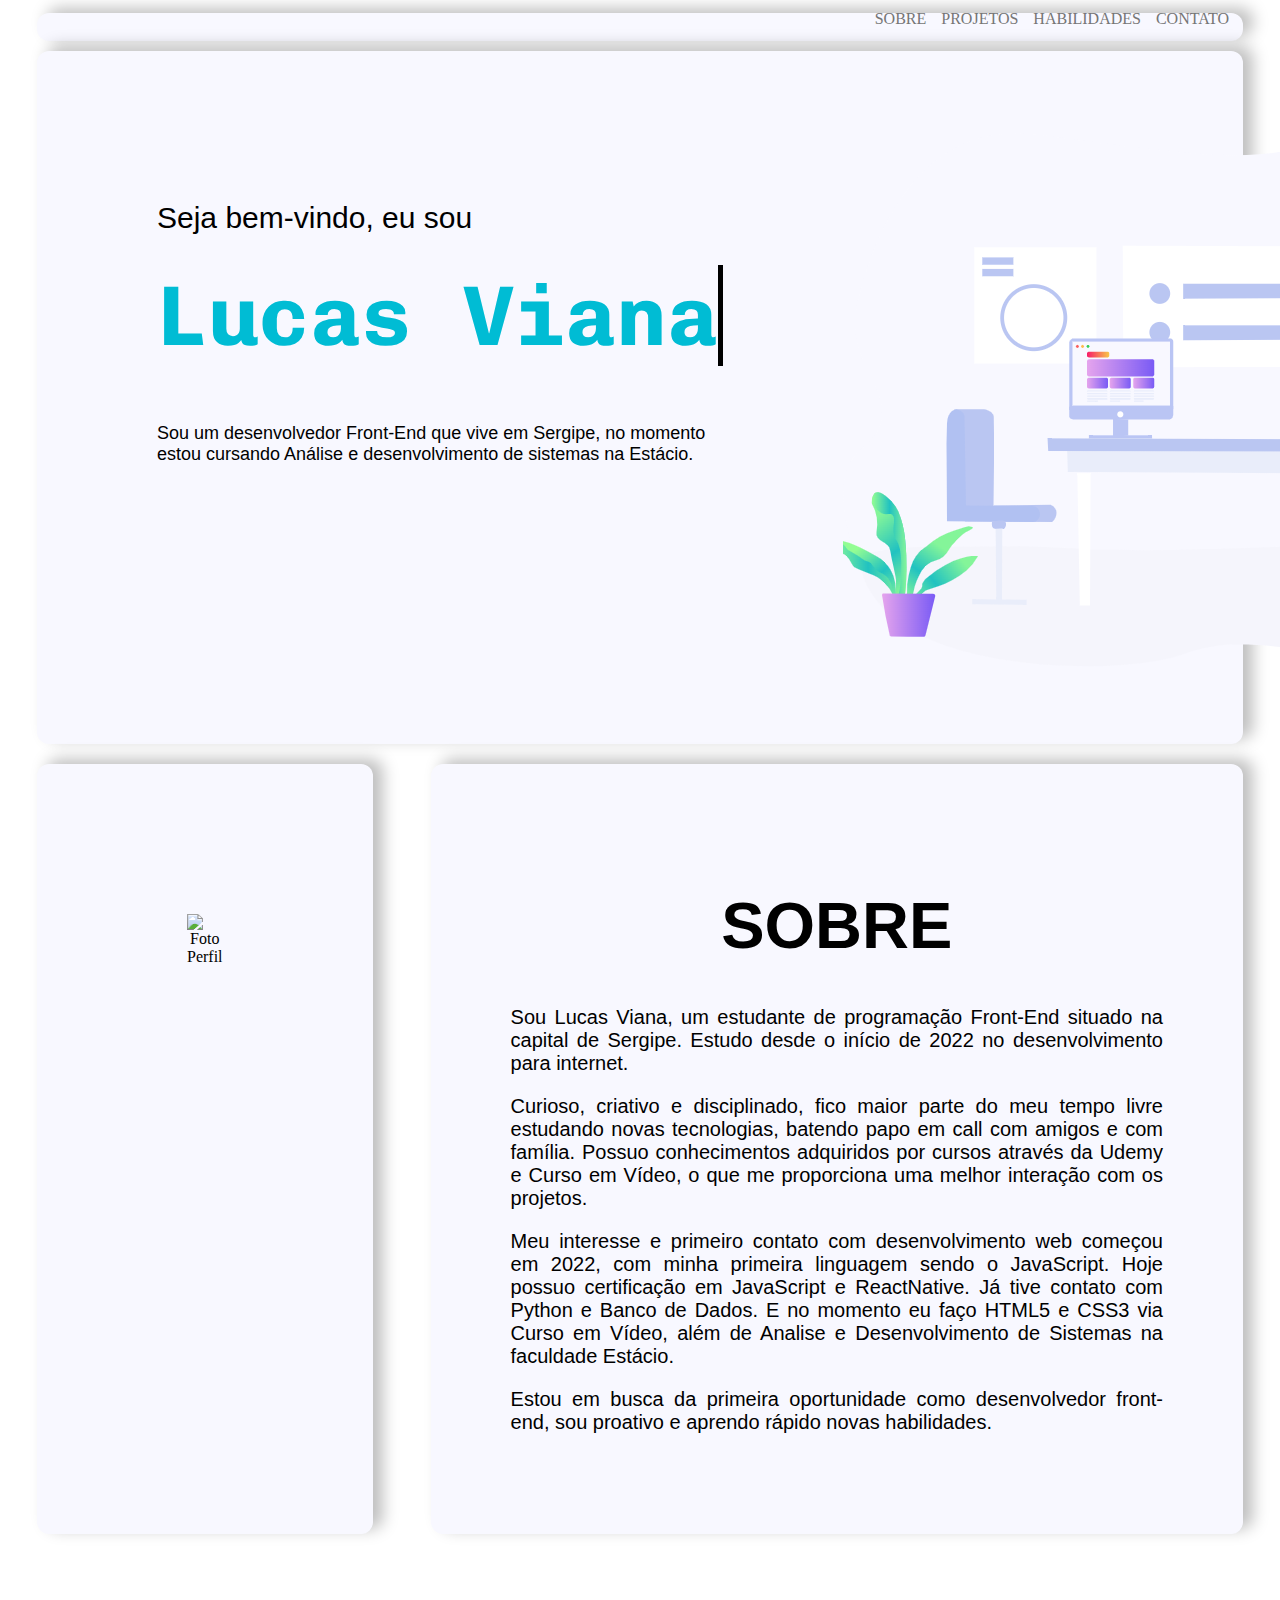
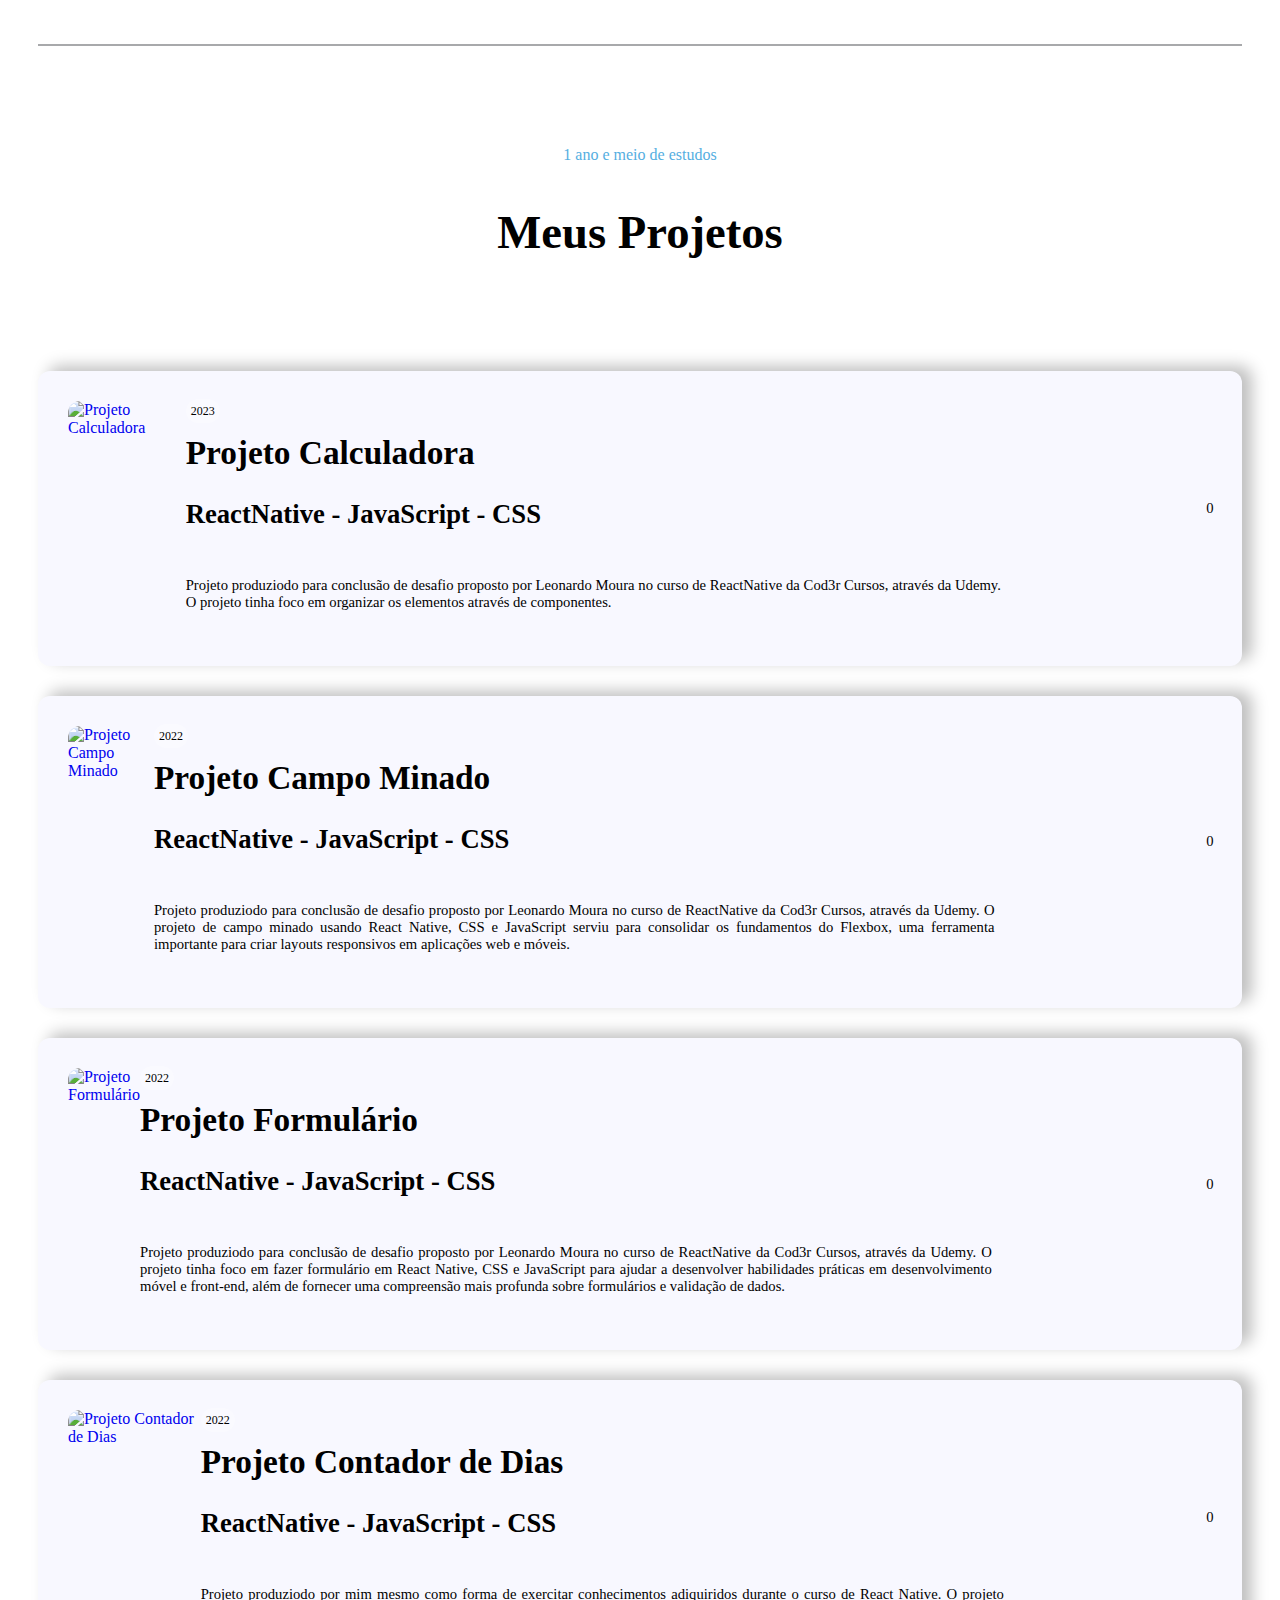
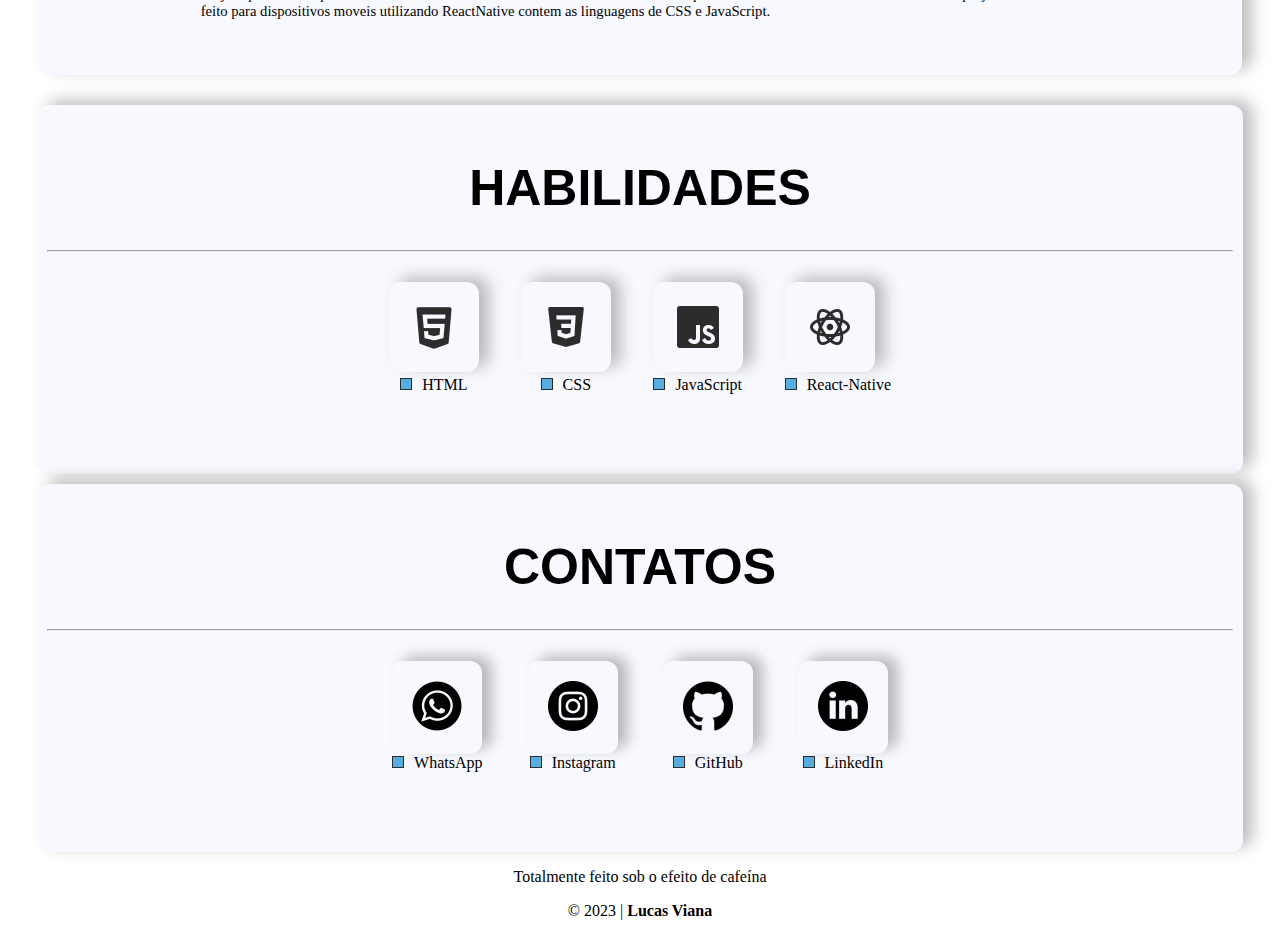
==== index.html @ 39be2c5d "first commit" ====
<!DOCTYPE html>
<html lang="pt-br">
<head>
    <meta charset="UTF-8">
    <meta http-equiv="X-UA-Compatible" content="IE=edge">
    <meta name="viewport" content="width=device-width, initial-scale=1.0">
    <meta http-equiv="refresh" content="">
    <title>Meu Portfólio</title>
    <link rel="stylesheet" href="style.css">
    <style>@import url('https://fonts.googleapis.com/css2?family=Chivo+Mono:ital@1&display=swap');</style>
    <script src="https://kit.fontawesome.com/dbd984e608.js" crossorigin="anonymous"></script>
</head>
<body onload="Projetos()">
    <header>     
        <div class="container-links">
            <i class="fa-solid fa-code" style="color: #00BCD4;"></i>
            <ul class="container-menu">
                <li class="nav-item"><a href="#contato" class="nav-link">CONTATO</a></li>
                <li class="nav-item"><a href="#skills" class="nav-link">HABILIDADES</a></li>
                <li class="nav-item"><a href="#projetos" class="nav-link">PROJETOS</a></li>
                <li class="nav-item"><a href="#sobre" class="nav-link">SOBRE</a></li>
            </ul>
        </div>
    </header>

    <header>
        <div class="container-intro">
            <div class="container-intro-1">
                <div class="container-ola">
                    <p>Seja bem-vindo, eu sou</p>
                </div>
                <h1 class="container-infor"><span style="color:#00BCD4">Lucas Viana</span></h1>
                <div class="container-resumo">
                    <p>Sou um desenvolvedor Front-End que vive em Sergipe, no momento estou cursando Análise e desenvolvimento de sistemas na Estácio.</p>
                </div>
            </div>
            <div class="container-img-bg">
                <img src="img/img-header1.png" alt="imagem de fundo">
            </div>
        </div>
    </header>

    <header>
        <div class="container-sobre" id="sobre">
            <div class="container-img">
                <img src="https://avatars.githubusercontent.com/u/113949429?v=4" alt="Foto Perfil">
            </div>
            <div class="container-sobre1">
                <h1 class="container-sobre-h1">SOBRE</h1>
                <div class="container-sobre-p">
                    <p>
                        Sou Lucas Viana, um estudante de programação Front-End situado na capital de Sergipe. Estudo desde o início de 2022 no desenvolvimento para internet.
                    </p>
                    <p>
                        Curioso, criativo e disciplinado, fico maior parte do meu tempo livre estudando novas tecnologias, batendo papo em call com amigos e com família.
                        Possuo conhecimentos adquiridos por cursos através da Udemy e Curso em Vídeo, o que me proporciona uma melhor interação com os projetos.
                    </p>
                    <p>
                        Meu interesse e primeiro contato com desenvolvimento web começou em 2022, com minha primeira linguagem sendo o JavaScript.
                        Hoje possuo certificação em JavaScript e ReactNative. Já tive contato com Python e Banco de Dados. E no momento eu faço HTML5 e CSS3 via Curso em Vídeo, além de Analise e Desenvolvimento de Sistemas na faculdade Estácio.
                    </p>
                    <p>
                        Estou em busca da primeira oportunidade como desenvolvedor front-end, sou proativo e aprendo rápido novas
                        habilidades.
                    </p>
                </div>
            </div>
        </div>
    </header>

    <main>
        <hr>
		<p>1 ano e meio de estudos</p>
		<h1>Meus Projetos</h1>
		<div class="projetos" id="projetos">
		</div>
    </main>

    <section class="container-skills" id="skills">
        <div class="skills-info">
            <h1 class="container-titulo-h1">HABILIDADES</h1>
            <hr>
            <div class="icones-skills">
                <div class="box-1">
                    <img src="icon/html.png" alt="icone html">
                    <figcaption>HTML</figcaption>
                </div>
                <div class="box-1">
                    <img src="icon/css.png" alt="icone html">
                    <figcaption>CSS</figcaption>
                </div>
                <div class="box-1">
                    <img src="icon/js.png" alt="icone html">
                    <figcaption>JavaScript</figcaption>
                </div>
                <div class="box-1">
                    <img src="icon/react.png" alt="icone html">
                    <figcaption>React-Native</figcaption>
                </div>
            </div>
        </div>
    </section>

    <div class="container-contato" id="contato">
        <div>
            <h1 class="container-titulo-h1">CONTATOS</h1>
        </div>
        <hr>
        <div class="botoes">
            <div class="box-2">
                <a href="https://wa.me/+5512997741275" target="_blanck">
                    <button>
                        <img src="icon/whatsapp1.png" alt="whatapp/png">
                    </button>
                </a>
                <figcaption>WhatsApp</figcaption>
            </div>
            <div class="box-2">
                <a href="https://instagram.com/luucasviana?igshid=YmMyMTA2M2Y=" target="_blanck">
                    <button>
                        <img src="icon/instagram1.png" alt="instagram/png">
                    </button>
                </a>
                <figcaption>Instagram</figcaption>
            </div>
            <div class="box-2">
                <a href="https://github.com/luucasviana" target="_blanck">
                    <button>
                        <img src="icon/github1.png" alt="github/png">
                    </button>
                </a>
                <figcaption>GitHub</figcaption>
            </div>
            <div class="box-2">
                <a href="https://www.linkedin.com/in/jose-lucas-menezes/" target="_blanck">
                    <button>
                        <img src="icon/linkedin1.png" alt="linkedin/png">
                    </button>
                </a>
                <figcaption>LinkedIn</figcaption>
            </div>
        </div>
    </div>
    <footer>
        <p>Totalmente feito sob o efeito de cafeína</p>
		<p>© 2023 | <b>Lucas Viana</b></p>
	</footer>
    <script src="script.js"></script>
</body>
</html>
---- style.css ----
/* VARIAVEIS */
:root {
	--color-bg-full: #FFFFFF;
	--color-bg: #F8F8FF;
	--color-primaria: #55AEE1;
	--color-secundaria: #000000;
	--color-terciaria: #55aee148;
}

/* PADRÃO */
body {
	display: block;
	font-family: "Montserrat", "sans-serif";
	background-color: var(--color-bg-full);
}

/* EDIT HEADER MENU */
.container-links {
	display: grid;
	padding: 14px;
	background-color: var(--color-bg);
	box-shadow: 10px -5px 1em rgba(0, 0, 0, 0.253),
				-5px 10px 1em rgba(255, 255, 255, 0.048);
	border-radius: 12px;
	margin: 13px 29px 10px 29px;
}

.container-menu {
	margin: -32px 0px -24px -0px;
}

.container-links li {
	color: white;
	display: inline;
	float: right;
	padding: 15px;
	font-size: 16px;
	padding-right: 0px;
}
  
.container-links a {
	text-decoration: none;
	color: #757575;
	transition: all 0.2s ease-in;
}
  
.container-links a:hover {
	color: var(--color-primaria) !important;
}

/* EDIT HEADER INTRODUÇÃO */

.container-intro {
	display: flex;
	justify-content: space-evenly;
	background-color: var(--color-bg);
	box-shadow: 10px -5px 1em rgba(0, 0, 0, 0.253),
				-5px 10px 1em rgba(255, 255, 255, 0.048);
	border-radius: 12px;
	margin: 10px 29px 10px 29px;
}

.container-intro-1 {
	text-align: center;
	padding: 120px;
}

.container-infor {
	font-family: 'Chivo Mono', monospace;
	font-size: 85px;
	text-align: start;
	margin-top: 10px;
	white-space: nowrap;
    overflow: hidden;
    animation: typewriter 2s steps(13, end) forwards,
          		blink 800ms steps(13) infinite normal;
    border-right: 5px solid black;
}

@keyframes typewriter {
	from {
	  width: 0%;
	}
	to {
	  width: 75%;
	}
  }
  @keyframes blink {
	from {
	  border-color: black;
	}
	to {
	  border-color: transparent;
	}
}

.container-ola {
	font-family: 'Lucida Sans', 'Lucida Sans Regular', 'Lucida Grande', 'Lucida Sans Unicode', Geneva, Verdana, sans-serif;
	font-size: 30px;
	text-align: start;
}

.container-resumo  {
	color: var(--color-secundaria);
	font-size: 18px;
	font-family: 'Lucida Sans', 'Lucida Sans Regular', 'Lucida Grande', 'Lucida Sans Unicode', Geneva, Verdana, sans-serif;
	text-align: start;
}

.container-img-bg {
	margin: 0px 60px 0px 0px;
}

/* START - EDIT MAIN PROJETOS */
main {
	margin: 30px;
	text-align: center;
}

main hr {
	margin: 100px 0px 100px 0px;
	border: solid 0.5px #36393f6f;
}

main p {
	padding-bottom: 10px;
	color: var(--color-primaria);
	font-weight: 500;
	font-size: 12pt;
}

main h1 {
	padding-bottom: 80px;
	color: var(--color-secundaria);
	font-weight: 900;
	font-size: 35pt;
}

.container-projeto {
	display: flex;
	justify-content: space-around;
	padding: 30px;
	color: var(--color-primaria);
	background-color: var(--color-bg);
	box-shadow: 10px -5px 1em rgba(0, 0, 0, 0.253),
		-5px 10px 1em rgba(255, 255, 255, 0.048);
	border-radius: 12px;
	transition: all 1s;
}

.container-projeto:hover {
	background: linear-gradient(45deg, var(--color-terciaria), #ffffff69);
}

.container-projeto:not(:last-child) {
	margin-bottom: 30px;
}

.projetos a {
	display: flex;
	justify-content: space-around;
	outline: none;
	text-decoration: none;
}

.projetos img {
	max-width: 250px;
	border-radius: 12px;
	transition: all 1s;
}

.projetos img:hover {
	transform: scale(1.12);
}

.projetos div {
	text-align: start;
	margin-left: auto;
}

.projetos span {
	padding: 5px;
	margin-bottom: 10px;
	font-size: 9pt;
	background-color: rgba(255, 255, 255, 0.301);
	color: var(--color-secundaria);
	border-radius: 25px;
}

.projetos h1 {
	margin-top: 15px;
	padding-bottom: 5px;
	color: var(--color-secundaria);
	font-weight: 700;
	font-size: 25pt;
}

.projetos h2 {
	padding-bottom: 25px;
	color: var(--color-secundaria);
	font-weight: 600;
	font-size: 20pt;
}

.projetos p {
	width: 80%;
	margin-top: 5px;
	padding-bottom: 10px;
	text-align: justify;
	color: var(--color-secundaria);
	font-weight: 500;
	font-size: 11pt;
}

.projetos .like {
	display: flex;
	flex-direction: column;
	justify-content: center;
	align-items: flex-end;
}

/* START - EDIT SOBRE*/

.container-sobre {
	display: flex;
	justify-content: space-evenly;
}

.container-img {
	text-align: center;
	padding: 150px;
	background-color: var(--color-bg);
	box-shadow: 10px -5px 1em rgba(0, 0, 0, 0.253),
				-5px 10px 1em rgba(255, 255, 255, 0.048);
	border-radius: 12px;
	margin: 10px 29px 10px 29px;
}

.container-sobre1 {
	text-align: center;
	padding: 80px;
	background-color: var(--color-bg);
	box-shadow: 10px -5px 1em rgba(0, 0, 0, 0.253),
				-5px 10px 1em rgba(255, 255, 255, 0.048);
	border-radius: 12px;
	margin: 10px 29px 10px 29px;
}

.container-sobre-h1 {

	font-size: 65px;
	font-family: 'Lucida Sans', 'Lucida Sans Regular', 'Lucida Grande', 'Lucida Sans Unicode', Geneva, Verdana, sans-serif;
}

.container-sobre-p {
	font-size: 20px;
	text-align: justify;
	color: var(--color-secundaria);
	font-family: 'Lucida Sans', 'Lucida Sans Regular', 'Lucida Grande', 'Lucida Sans Unicode', Geneva, Verdana, sans-serif;
}

/* START - EDIT SKILLS*/

.container-skills {
	padding: 20px 10px 80px 10px;
	background-color: var(--color-bg);
	color: var(--color-secundaria);
	box-shadow: 10px -5px 1em rgba(0, 0, 0, 0.253),
				-5px 10px 1em rgba(255, 255, 255, 0.048);
	border-radius: 12px;
	margin: 10px 29px 10px 29px;
}

.icones-skills {
	margin: 0px 300px 0px 300px;
	display: flex;
	justify-content: space-evenly;
}
  
.skills-info hr {
	margin-bottom: 30px;
}
  
.icones-skills img {
	padding: 20px;
	color: var(--color-primaria);
	background-color: var(--color-bg);
	box-shadow: 10px -5px 1em rgba(0, 0, 0, 0.253),
				-1px 5px 0.8em rgba(255, 255, 255, 0.048);
	border-radius: 12px;
	border-width: 0px;
	transition: all 1s;
}

.icones-skills img:hover {
	background: linear-gradient(45deg, var(--color-terciaria), #ffffff69);
	transform: translateY(-5px);
}

.caixa {
	display: flex;
	flex-direction: column-reverse;
}
  
.skills {
	justify-content: center;
	width: 100%;
	height: 100%;
	max-width: 1200px;
	margin: 0 auto;
	display: flex;
	flex-wrap: wrap;
}
  
.skills-info p {
	text-align: justify;
	font-size: 2.2rem;
	line-height: 3rem;
	margin: 20px 10px;
}

.box-1 figcaption {
	width: 100%;
	text-align: center;
}
.box-1 figcaption::before{
	content: "";
	width: 10px;
	height: 10px;
	background-color: var(--color-primaria);
	border: 1px solid #2c2c2c;
	display: block;
	display: inline-block;
	margin-right: 10px;
}

/* START - EDIT CONTATO*/

.container-contato {
	padding: 20px 10px 80px 10px;
	background-color: var(--color-bg);
	color: var(--color-secundaria);
	box-shadow: 10px -5px 1em rgba(0, 0, 0, 0.253),
				-5px 10px 1em rgba(255, 255, 255, 0.048);
	border-radius: 12px;
	margin: 10px 29px 10px 29px;
}

.container-contato hr {
	margin-bottom: 30px;
}

.botoes {
	margin: 0px 300px 0px 300px;
	display: flex;
	justify-content: space-evenly;
}

button {
	cursor: pointer;
	padding: 20px;
	color: var(--color-primaria);
	background-color: var(--color-bg);
	box-shadow: 10px -5px 1em rgba(0, 0, 0, 0.253),
				-1px 5px 0.8em rgba(255, 255, 255, 0.048);
	border-radius: 12px;
	border-width: 0px;
	transition: all 1s;
}

button:hover {
	background: linear-gradient(45deg, var(--color-terciaria), #ffffff69);
	transform: translateY(-5px);
}

.container-titulo-h1 {
	text-align: center;
	font-size: 50px;
	font-family: 'Lucida Sans', 'Lucida Sans Regular', 'Lucida Grande', 'Lucida Sans Unicode', Geneva, Verdana, sans-serif;
}

.box-2 figcaption {
	width: 100%;
	text-align: center;
}
.box-2 figcaption::before{
	content: "";
	width: 10px;
	height: 10px;
	background-color: var(--color-primaria);
	border: 1px solid #2c2c2c;
	display: block;
	display: inline-block;
	margin-right: 10px;
}

/* START - EDIT FOOTER*/

footer p {
	text-align: center;
}
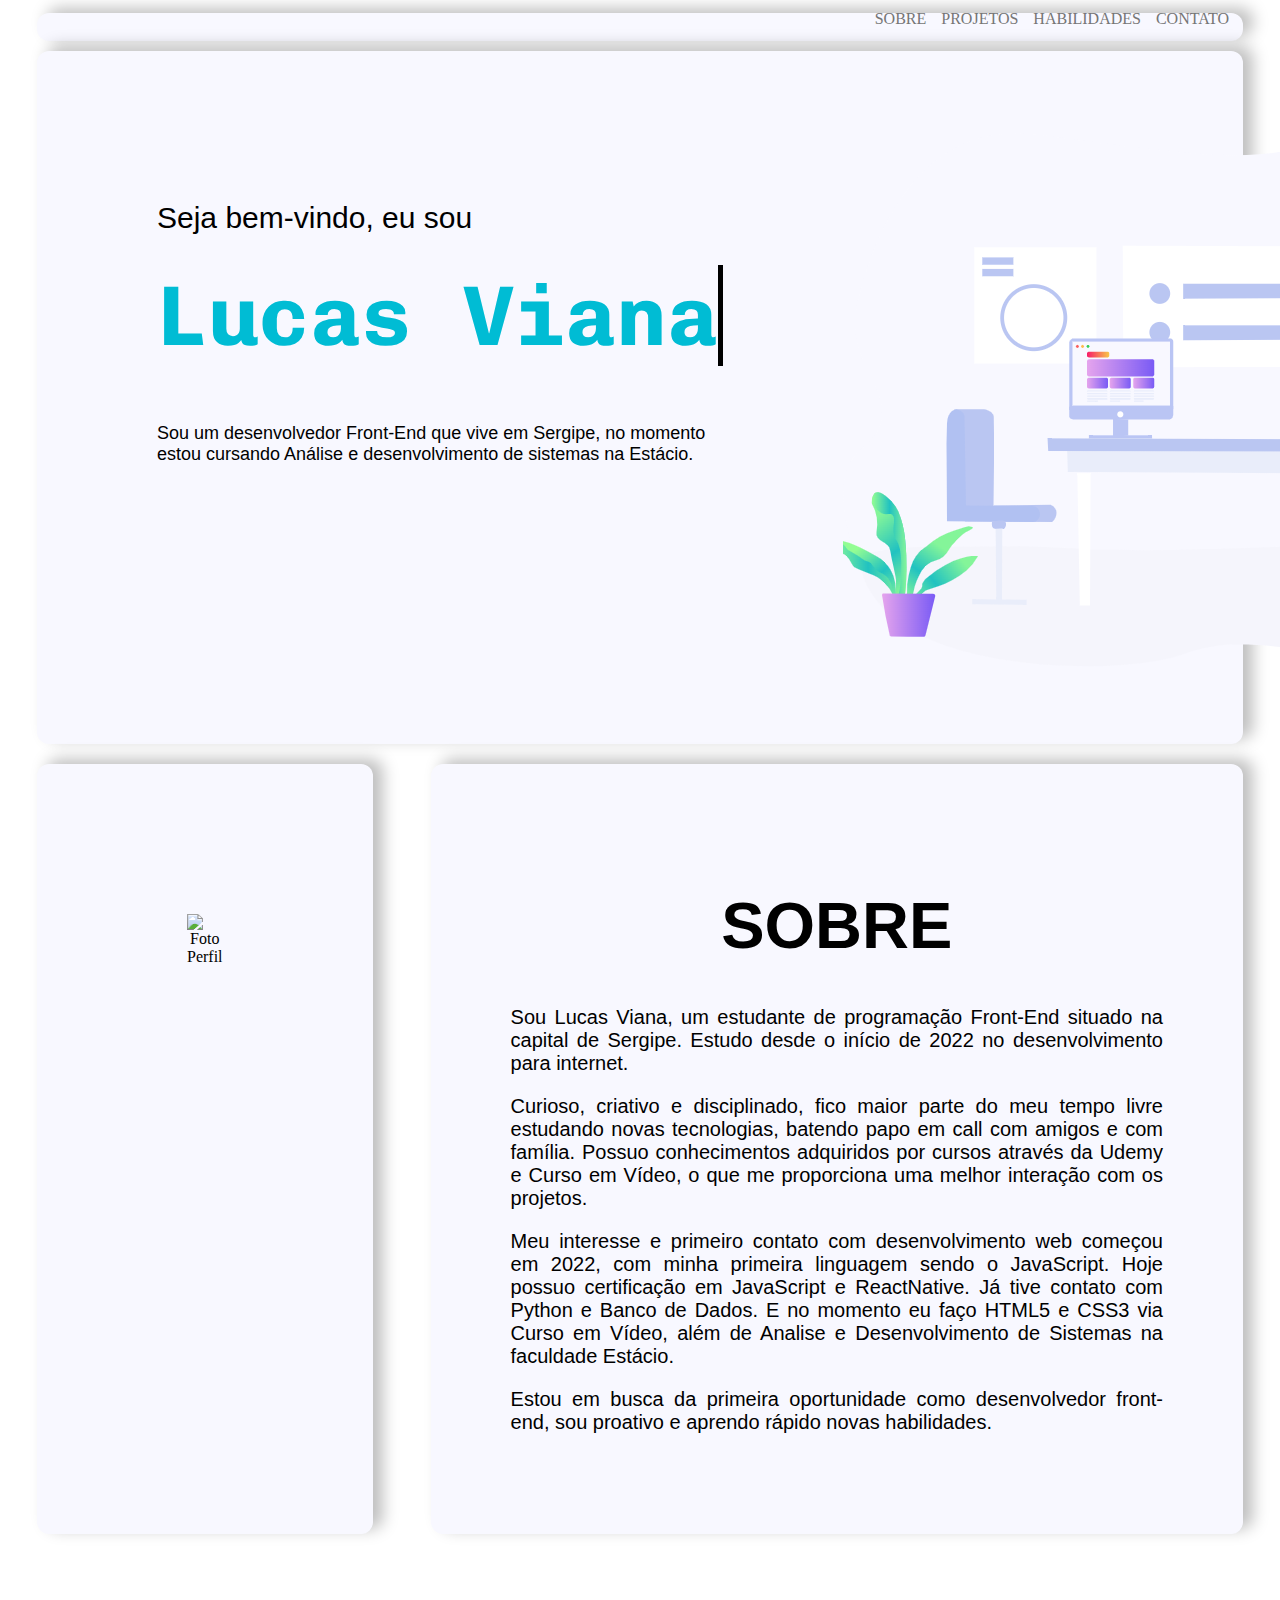
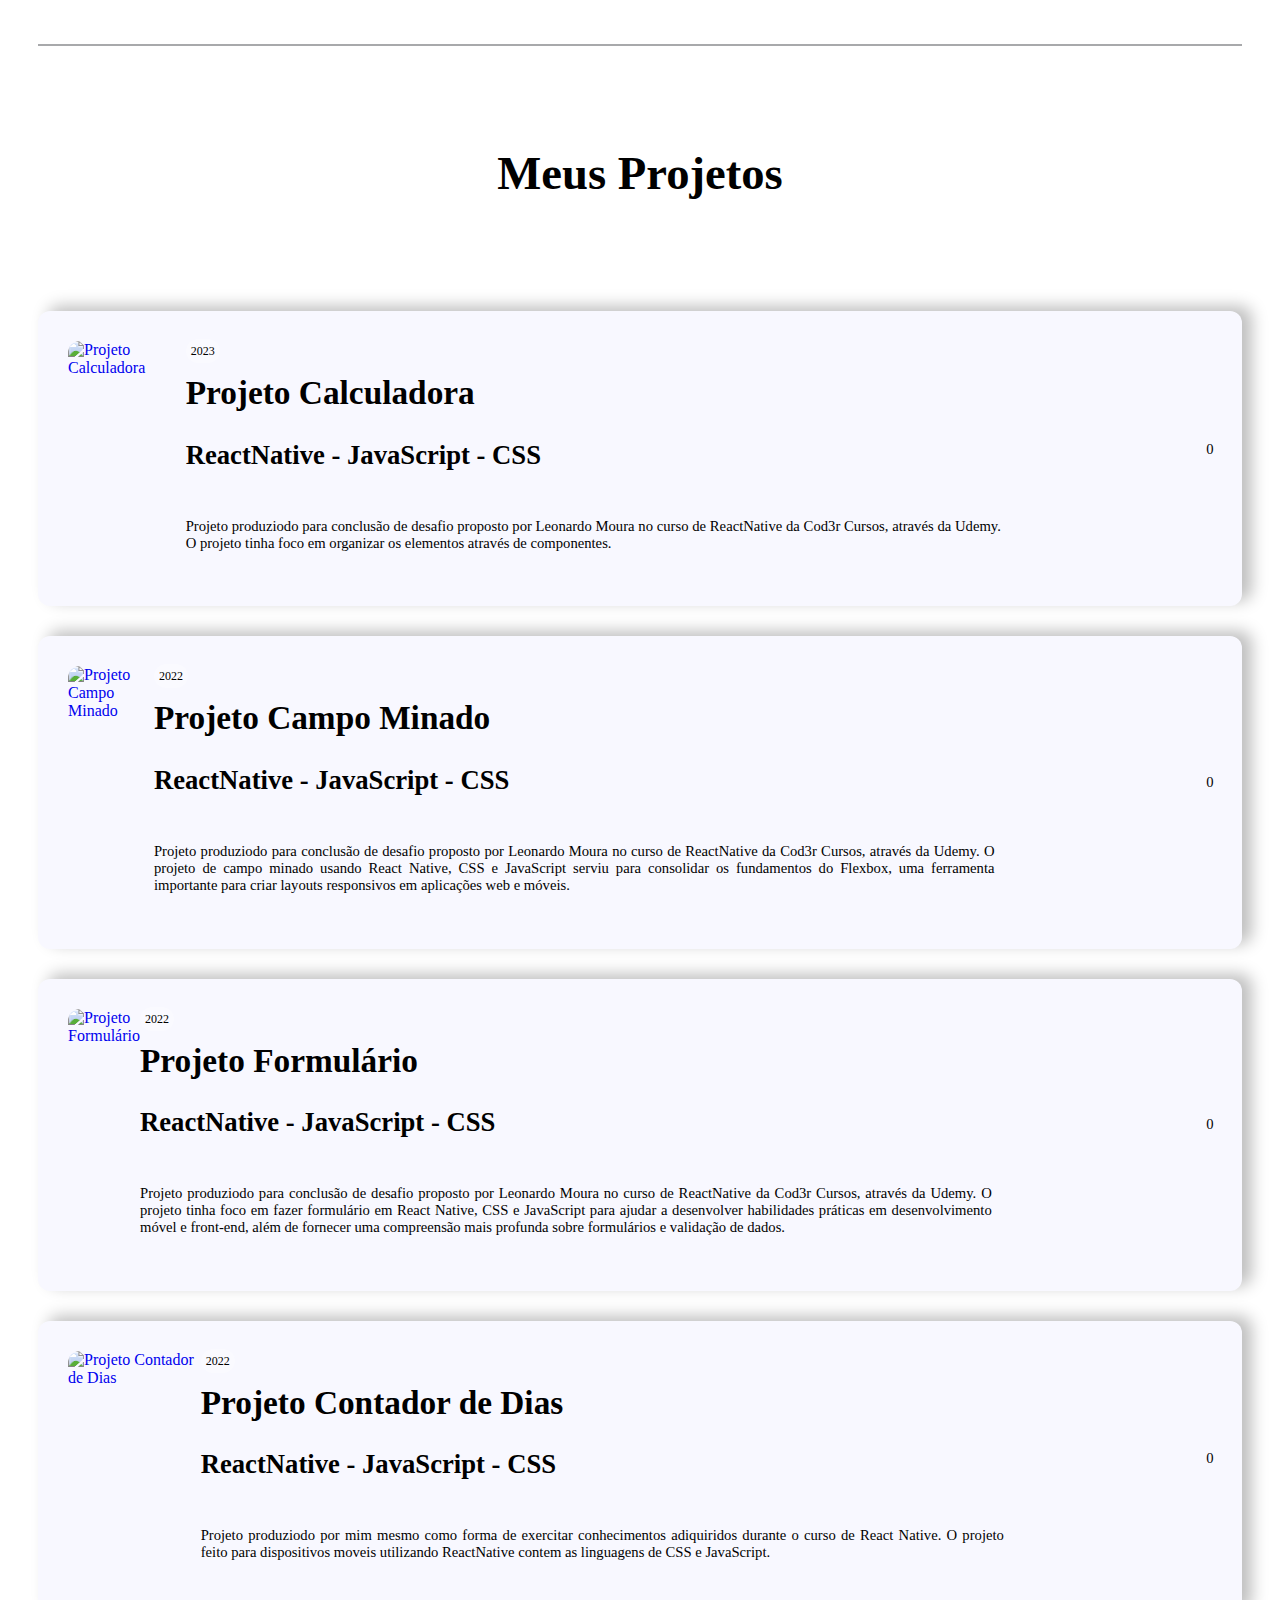
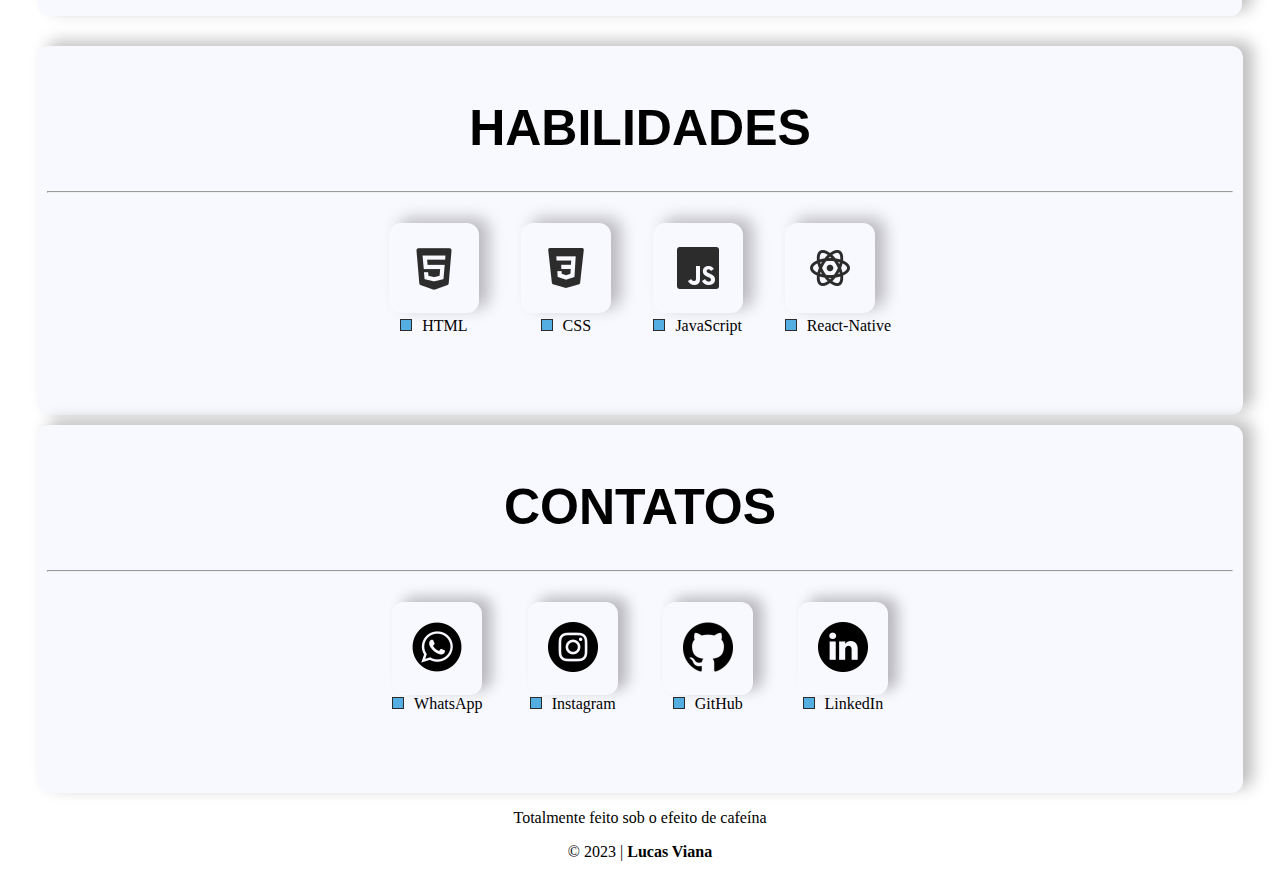
==== commit f7b4aaf8: "mensagem" ====
--- a/index.html
+++ b/index.html
@@ -70,7 +70,6 @@
 
     <main>
         <hr>
-		<p>1 ano e meio de estudos</p>
 		<h1>Meus Projetos</h1>
 		<div class="projetos" id="projetos">
 		</div>
@@ -141,10 +140,13 @@
             </div>
         </div>
     </div>
+
     <footer>
         <p>Totalmente feito sob o efeito de cafeína</p>
 		<p>© 2023 | <b>Lucas Viana</b></p>
 	</footer>
+
     <script src="script.js"></script>
+
 </body>
 </html>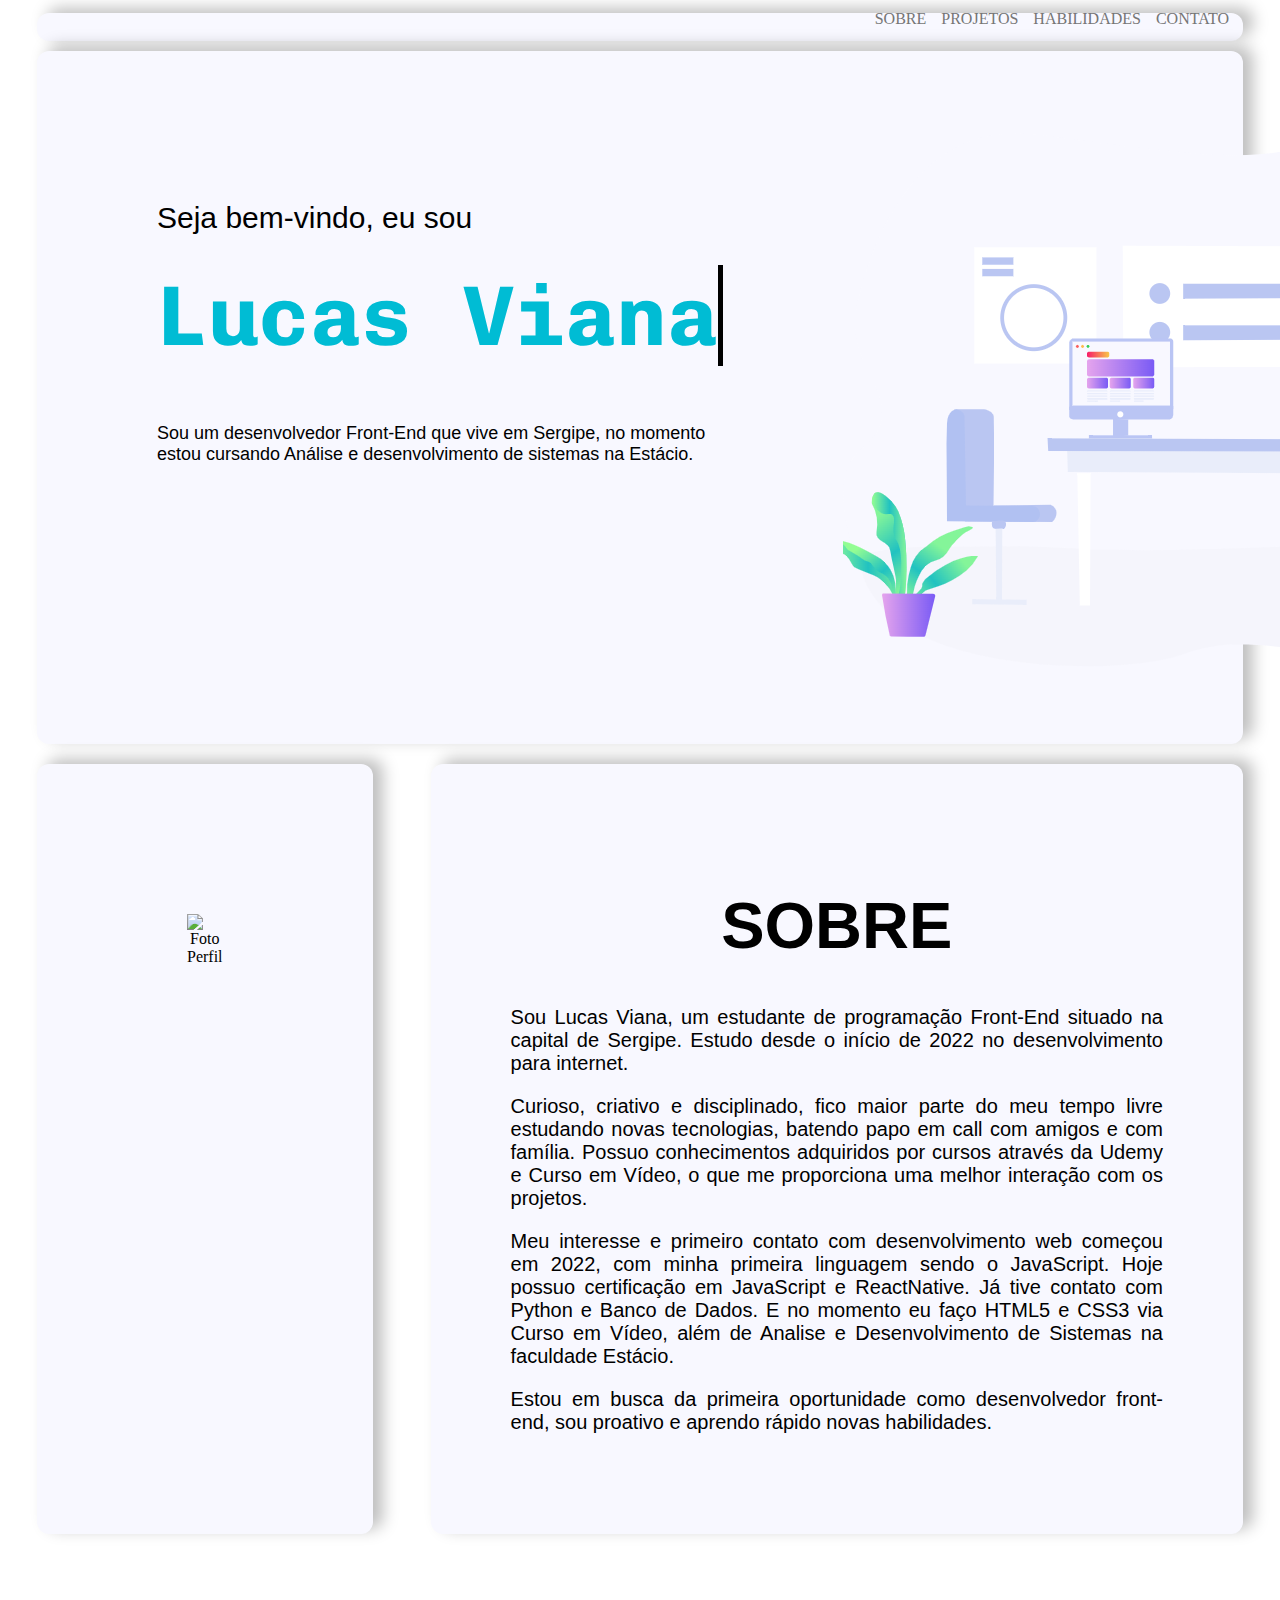
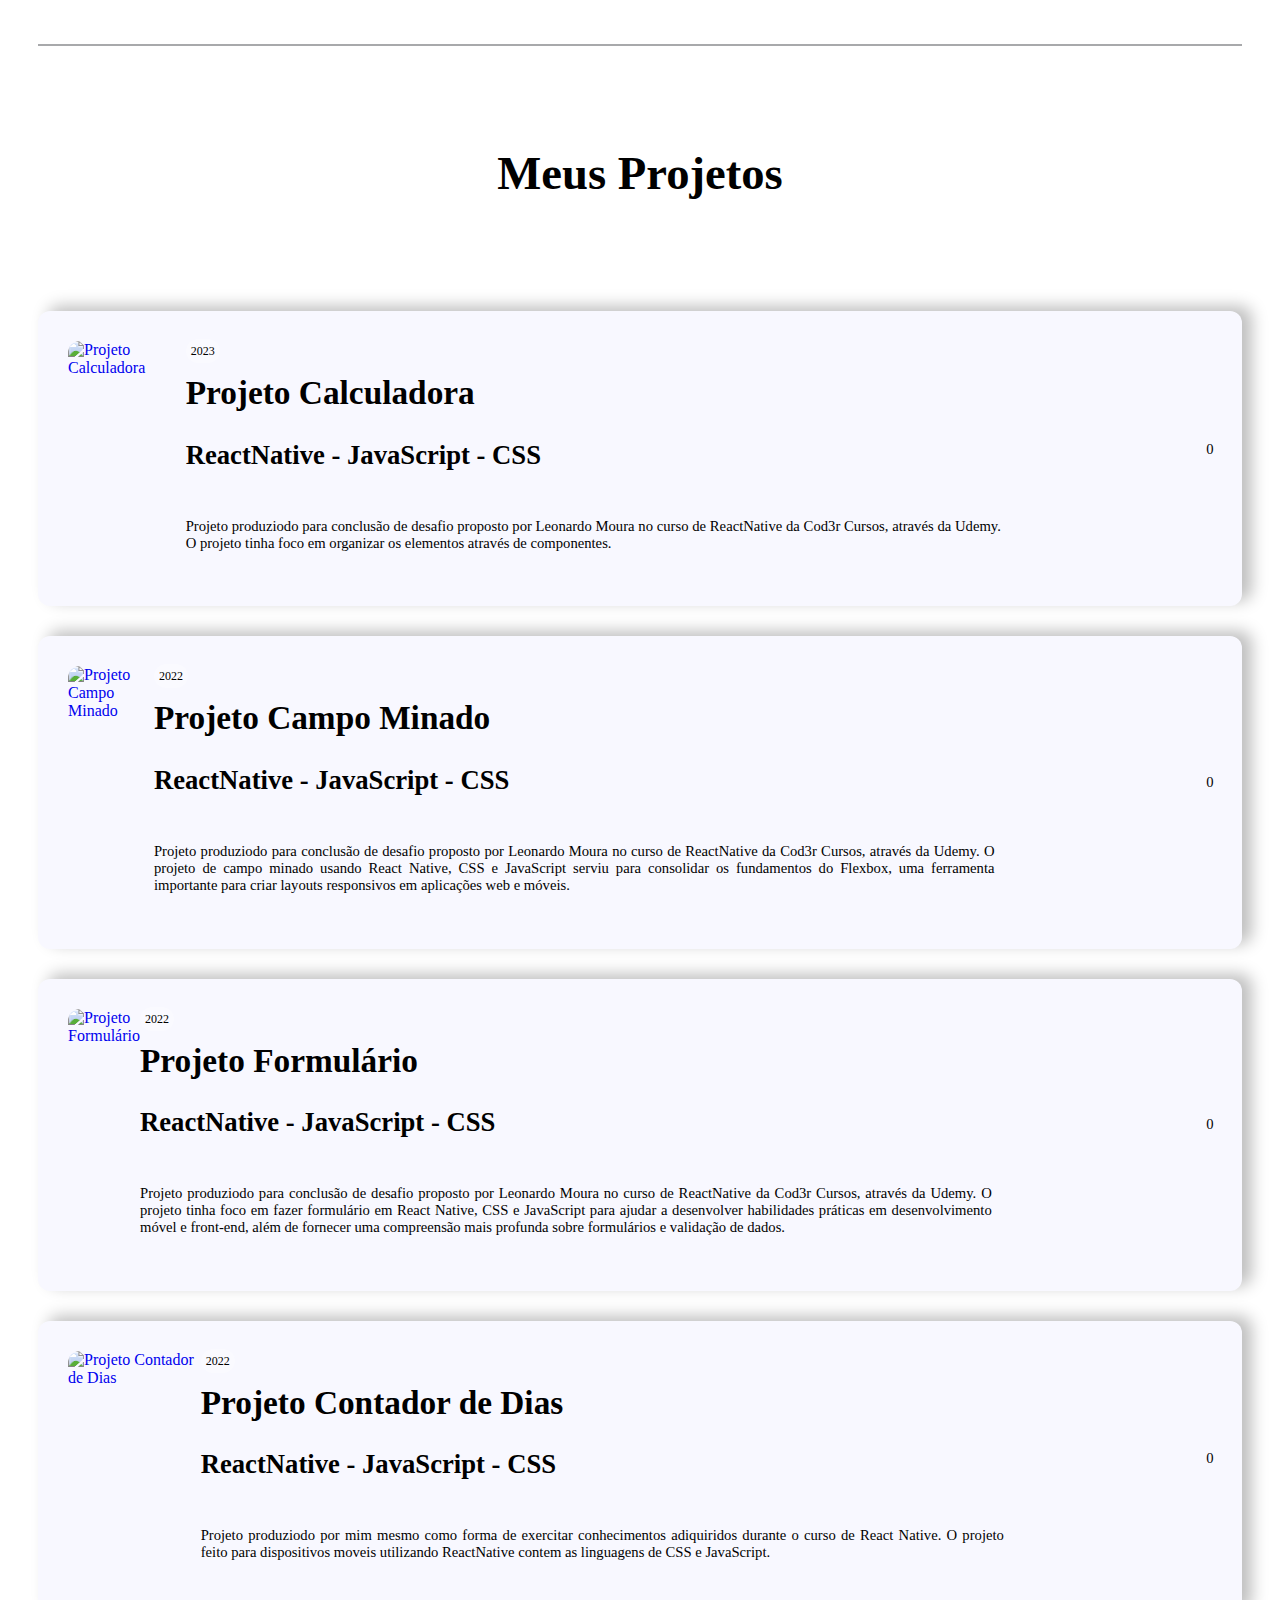
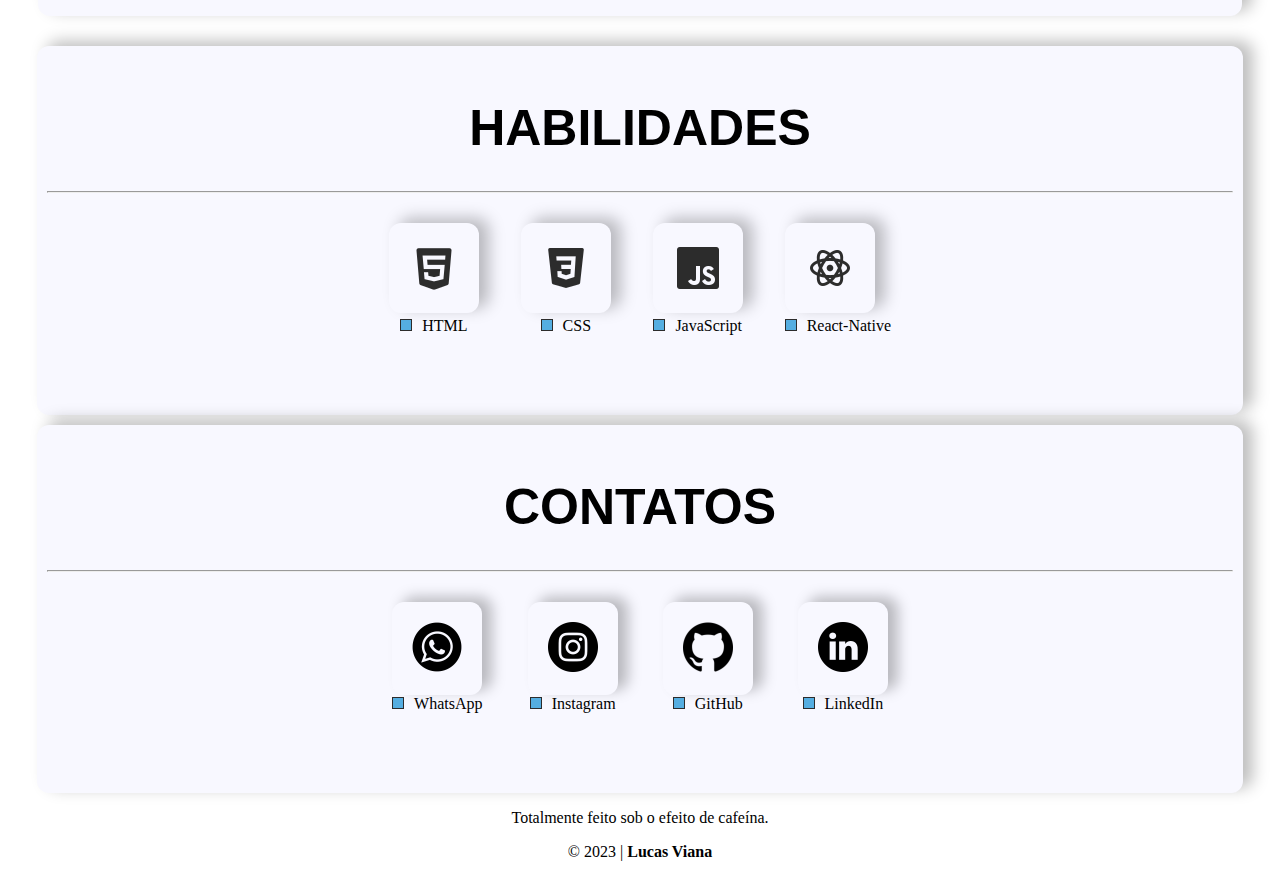
==== commit 95b21ff4: "RESPONSIVIDADE ATÉ 800PX" ====
--- a/index.html
+++ b/index.html
@@ -34,9 +34,12 @@
                     <p>Sou um desenvolvedor Front-End que vive em Sergipe, no momento estou cursando Análise e desenvolvimento de sistemas na Estácio.</p>
                 </div>
             </div>
-            <div class="container-img-bg">
-                <img src="img/img-header1.png" alt="imagem de fundo">
-            </div>
+            <picture class="container-img-bg">
+                <img src="img/img-header1.png" alt="imagem flexível">
+            </picture>
+            <picture class="container-img-bg-250px">
+                <img src="img/img-header-250.png" alt="imagem 250px">
+            </picture>
         </div>
     </header>
 
@@ -142,7 +145,7 @@
     </div>
 
     <footer>
-        <p>Totalmente feito sob o efeito de cafeína</p>
+        <p>Totalmente feito sob o efeito de cafeína.  <i class="fa-solid fa-mug-hot fa-bounce"></i></p>
 		<p>© 2023 | <b>Lucas Viana</b></p>
 	</footer>
 
--- a/style.css
+++ b/style.css
@@ -1,4 +1,5 @@
 /* VARIAVEIS */
+
 :root {
 	--color-bg-full: #FFFFFF;
 	--color-bg: #F8F8FF;
@@ -8,6 +9,7 @@
 }
 
 /* PADRÃO */
+
 body {
 	display: block;
 	font-family: "Montserrat", "sans-serif";
@@ -15,6 +17,7 @@
 }
 
 /* EDIT HEADER MENU */
+
 .container-links {
 	display: grid;
 	padding: 14px;
@@ -52,7 +55,6 @@
 
 .container-intro {
 	display: flex;
-	justify-content: space-evenly;
 	background-color: var(--color-bg);
 	box-shadow: 10px -5px 1em rgba(0, 0, 0, 0.253),
 				-5px 10px 1em rgba(255, 255, 255, 0.048);
@@ -111,7 +113,52 @@
 	margin: 0px 60px 0px 0px;
 }
 
+.container-img-bg-250px {
+	display: none;
+}
+
+/* START - EDIT SOBRE*/
+
+.container-sobre {
+	display: flex;
+	justify-content: space-evenly;
+}
+
+.container-img {
+	text-align: center;
+	padding: 150px;
+	background-color: var(--color-bg);
+	box-shadow: 10px -5px 1em rgba(0, 0, 0, 0.253),
+				-5px 10px 1em rgba(255, 255, 255, 0.048);
+	border-radius: 12px;
+	margin: 10px 29px 10px 29px;
+}
+
+.container-sobre1 {
+	text-align: center;
+	padding: 80px;
+	background-color: var(--color-bg);
+	box-shadow: 10px -5px 1em rgba(0, 0, 0, 0.253),
+				-5px 10px 1em rgba(255, 255, 255, 0.048);
+	border-radius: 12px;
+	margin: 10px 29px 10px 29px;
+}
+
+.container-sobre-h1 {
+
+	font-size: 65px;
+	font-family: 'Lucida Sans', 'Lucida Sans Regular', 'Lucida Grande', 'Lucida Sans Unicode', Geneva, Verdana, sans-serif;
+}
+
+.container-sobre-p {
+	font-size: 20px;
+	text-align: justify;
+	color: var(--color-secundaria);
+	font-family: 'Lucida Sans', 'Lucida Sans Regular', 'Lucida Grande', 'Lucida Sans Unicode', Geneva, Verdana, sans-serif;
+}
+
 /* START - EDIT MAIN PROJETOS */
+
 main {
 	margin: 30px;
 	text-align: center;
@@ -120,13 +167,6 @@
 main hr {
 	margin: 100px 0px 100px 0px;
 	border: solid 0.5px #36393f6f;
-}
-
-main p {
-	padding-bottom: 10px;
-	color: var(--color-primaria);
-	font-weight: 500;
-	font-size: 12pt;
 }
 
 main h1 {
@@ -217,46 +257,6 @@
 	flex-direction: column;
 	justify-content: center;
 	align-items: flex-end;
-}
-
-/* START - EDIT SOBRE*/
-
-.container-sobre {
-	display: flex;
-	justify-content: space-evenly;
-}
-
-.container-img {
-	text-align: center;
-	padding: 150px;
-	background-color: var(--color-bg);
-	box-shadow: 10px -5px 1em rgba(0, 0, 0, 0.253),
-				-5px 10px 1em rgba(255, 255, 255, 0.048);
-	border-radius: 12px;
-	margin: 10px 29px 10px 29px;
-}
-
-.container-sobre1 {
-	text-align: center;
-	padding: 80px;
-	background-color: var(--color-bg);
-	box-shadow: 10px -5px 1em rgba(0, 0, 0, 0.253),
-				-5px 10px 1em rgba(255, 255, 255, 0.048);
-	border-radius: 12px;
-	margin: 10px 29px 10px 29px;
-}
-
-.container-sobre-h1 {
-
-	font-size: 65px;
-	font-family: 'Lucida Sans', 'Lucida Sans Regular', 'Lucida Grande', 'Lucida Sans Unicode', Geneva, Verdana, sans-serif;
-}
-
-.container-sobre-p {
-	font-size: 20px;
-	text-align: justify;
-	color: var(--color-secundaria);
-	font-family: 'Lucida Sans', 'Lucida Sans Regular', 'Lucida Grande', 'Lucida Sans Unicode', Geneva, Verdana, sans-serif;
 }
 
 /* START - EDIT SKILLS*/
@@ -398,4 +398,183 @@
 
 footer p {
 	text-align: center;
+}
+
+/* RESPONSIVIDADE
+ * Código abaixo é responsavel por toda responsividade do site em 
+ * dispositivos menores de 800px
+ */
+
+@media screen and (max-width: 800px) {
+
+	/* EDIT HEADER MENU */
+
+	.container-links {
+		display: grid;
+		justify-content: center;
+	}
+
+	.container-menu {
+		margin: -36px 6px;
+	}
+
+	.container-links li {
+		display: block;
+    	font-size: 13px;
+    	padding: 21px 3px;
+	}
+
+	/* EDIT HEADER INTRODUÇÃO */
+
+	header {
+		display: block;
+		margin: 13px -21px 0px -21px;
+	}
+
+	.container-intro {
+		display: block;
+	}
+
+	.container-intro-1 {
+		padding: 14px;
+	}
+
+	.container-ola,
+	.container-resumo {
+		font-size: 18px;
+		text-align: center;
+		margin: 10px 17px 10px 23px;
+	}
+
+	.container-infor {
+		text-align: center;
+    	padding: 23px;
+    	font-size: 41px;	
+	}
+
+	.container-img-bg {
+		display: none;
+	}
+
+	.container-img-bg-250px {
+		display: block;
+    	margin: 0px 60px;
+	}
+
+	/* START - EDIT SOBRE*/
+
+	.container-img {
+		display: none;
+	}
+
+	.container-sobre1 {
+		display: block;
+		padding: 24px;
+	}
+
+	.container-sobre-h1 {
+		padding: 0px;
+		font-size: 41px;
+	}
+
+	.container-sobre-p {
+		font-size: 18px;
+	}
+	
+	/* START - EDIT MAIN PROJETOS */
+
+	main {
+		margin: 30px;
+		text-align: center;
+	}
+	
+	main hr {
+		margin: 0px -21px 0px -21px;
+    	border: solid 0.5px #36393f6f;
+	}
+
+	main h1 {
+		padding: 0px;
+		color: var(--color-secundaria);
+		font-size: 36pt;
+	}
+
+	.projetos {
+		display: block;
+		margin: 0px -21px 0px -21px;
+	}
+
+	.projetos img {
+		display: none;
+	}
+
+	/* START - EDIT SKILLS*/
+
+	.container-skills {
+		margin: 0px 10px 0px 10px;
+	}
+
+	.container-titulo-h1 {
+		font-size: 30px;
+	}
+
+	.icones-skills {
+		display: flex;
+		margin: 1px;
+	}
+
+	.box-1 {
+		padding: 2px;
+    	margin: 1px;
+	}
+
+	.box-1 img {
+		margin: 2px;
+    	padding: 11px;
+	}
+
+	.box-1 figcaption {
+		font-size: 10px;
+	}
+
+	.box-1 figcaption::before {
+		width: 7px;
+    	height: 7px;
+	}
+
+	/* START - EDIT CONTATO*/
+
+	.container-contato {
+		margin: 25px 10px 25px 10px;
+	}
+
+	.container-titulo-h1 {
+		font-size: 30px;
+	}
+
+	.botoes {
+		display: flex;
+		margin: 1px;
+	}
+
+	.box-2 {
+		padding: 2px;
+    	margin: 1px;
+	}
+
+	.box-2 button {
+		margin: 2px;
+    	padding: 11px;
+	}
+
+	.box-2 figcaption {
+		font-size: 10px;
+		padding-top: 4px;
+	}
+
+	.box-2 figcaption::before {
+		width: 7px;
+    	height: 7px;
+	}
+
 }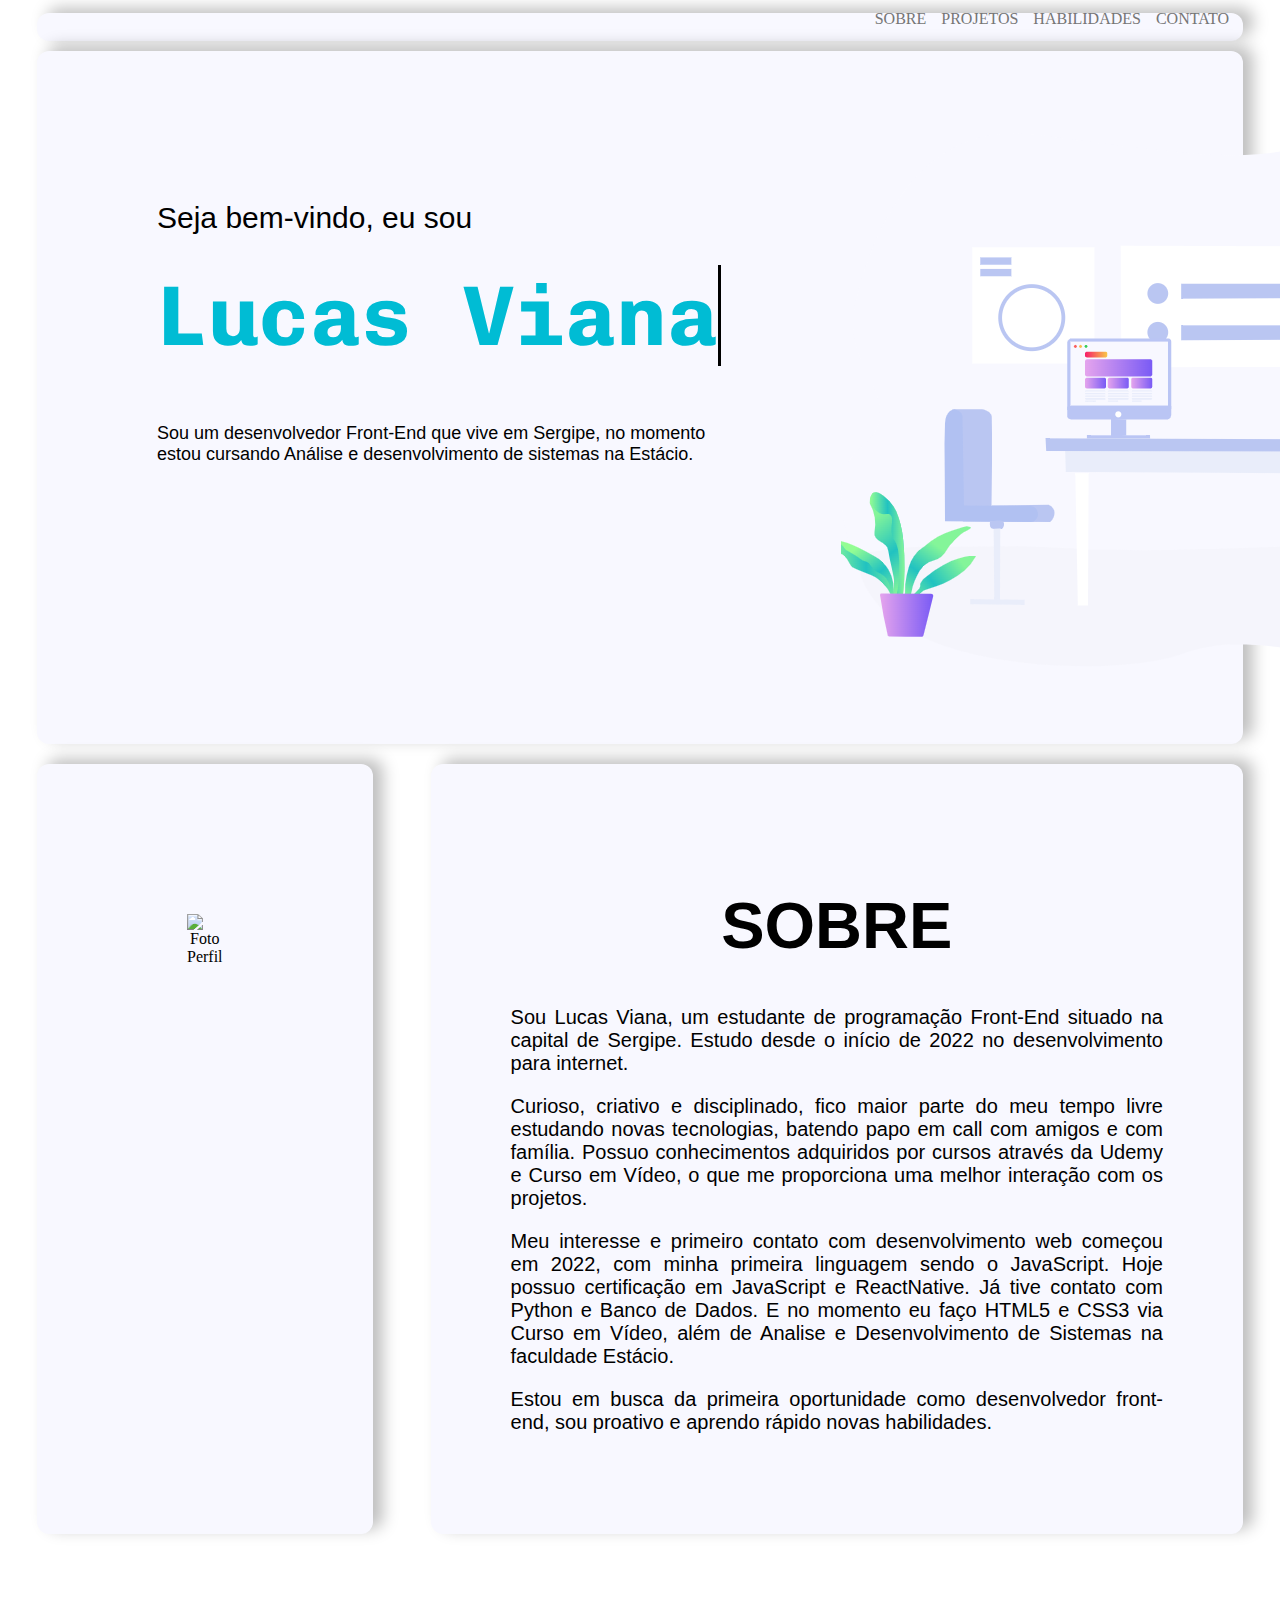
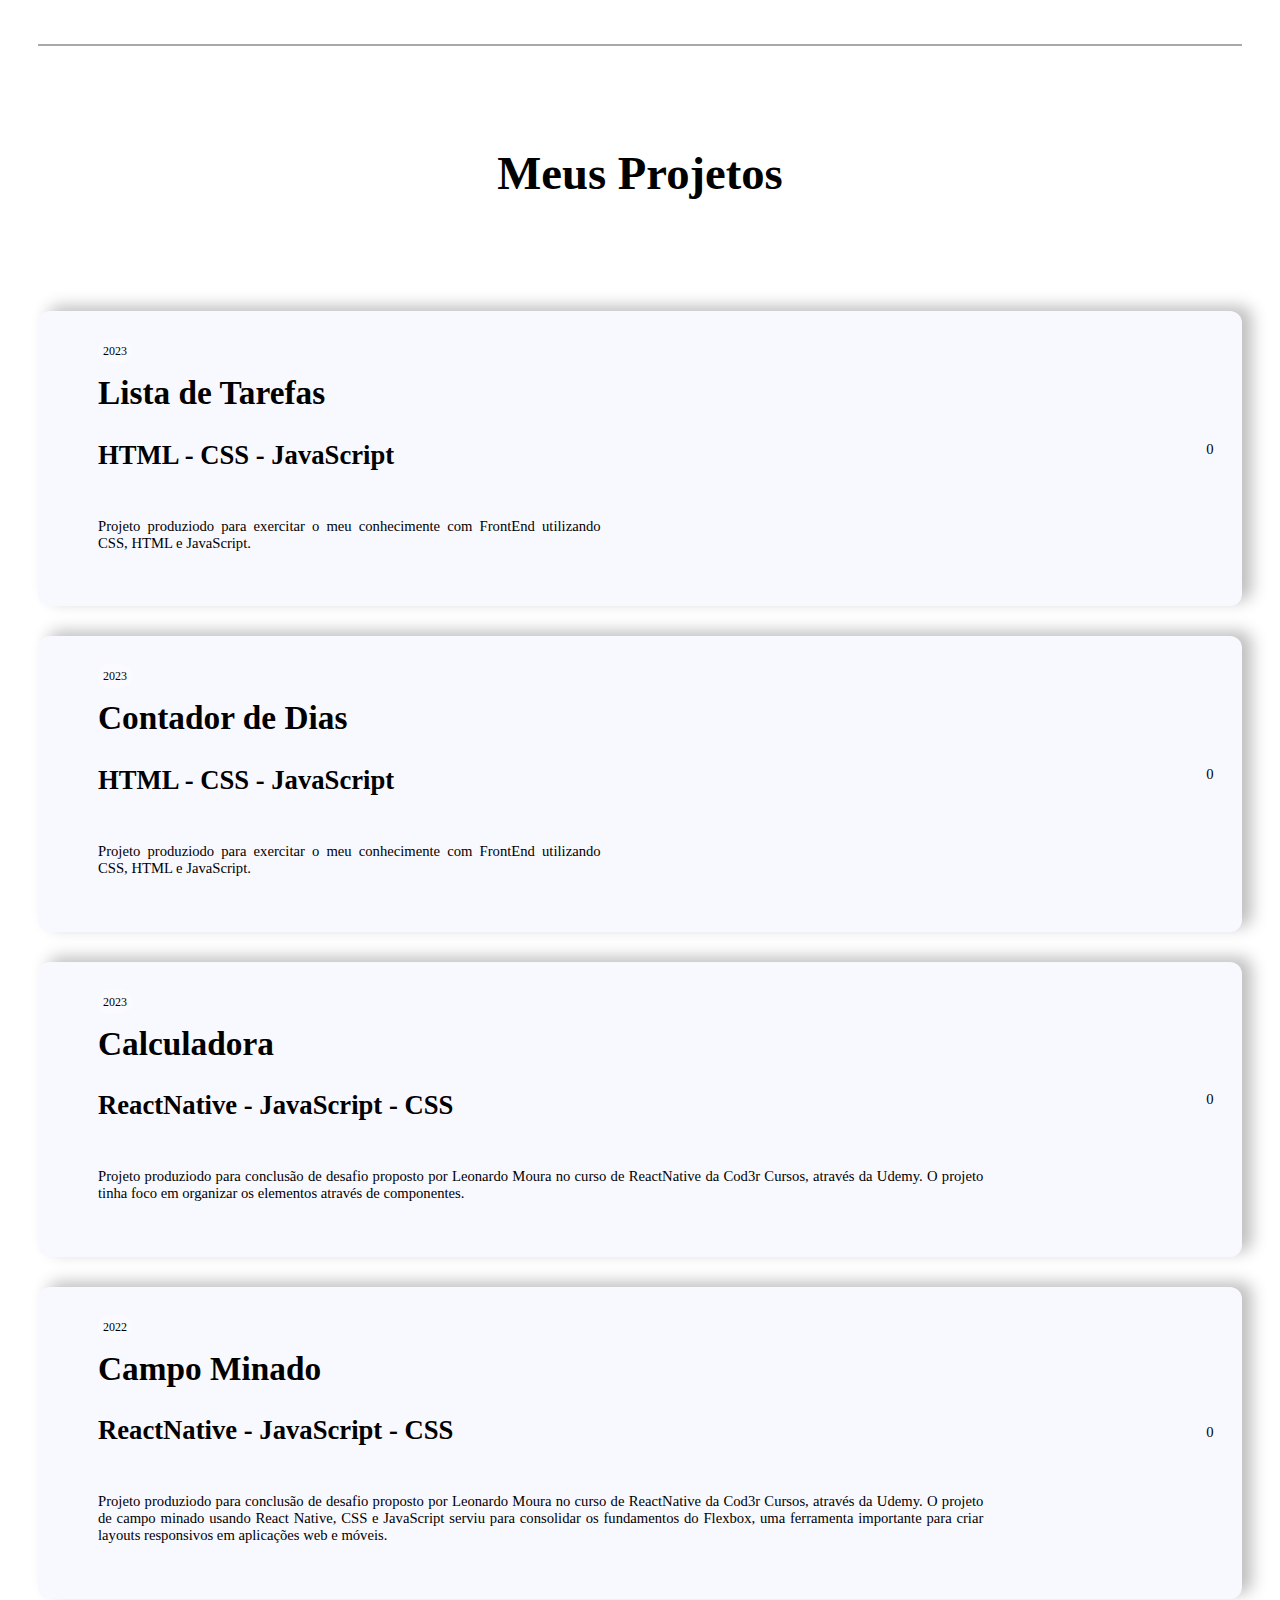
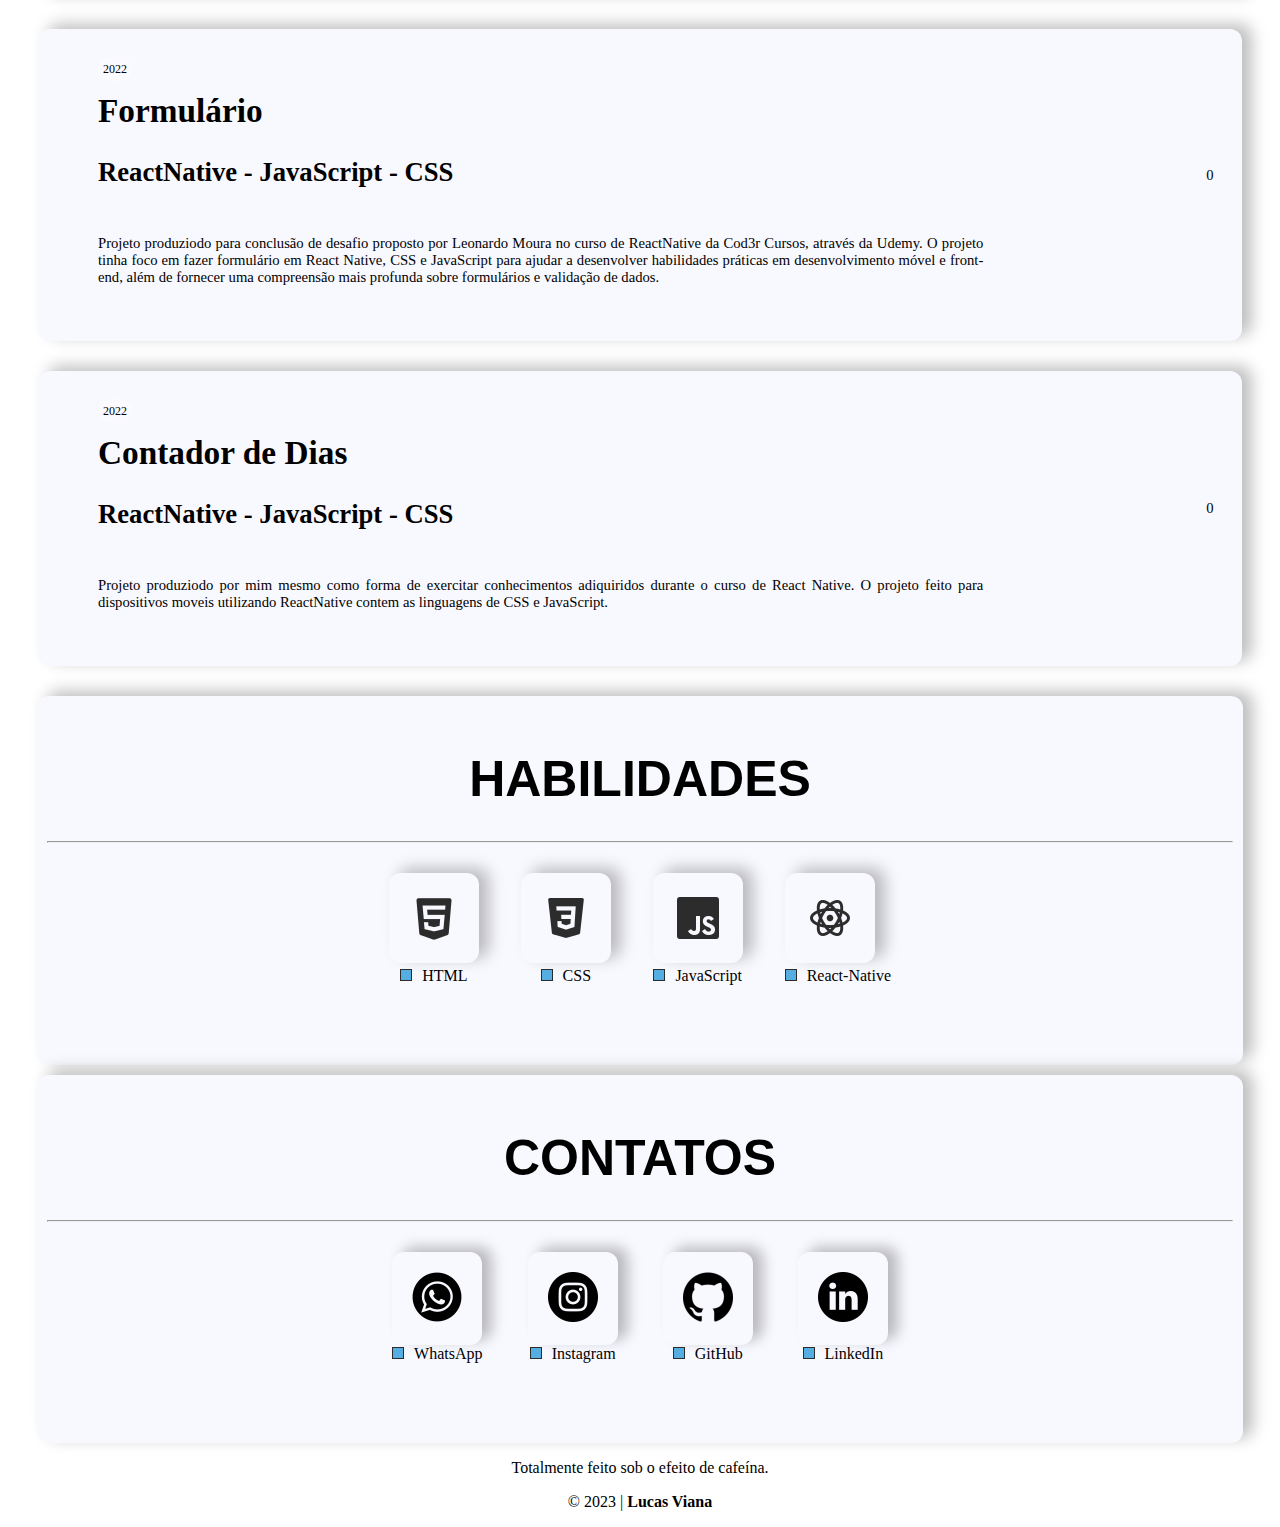
==== commit b9eaec04: "Add certificados" ====
--- a/index.html
+++ b/index.html
@@ -15,10 +15,10 @@
         <div class="container-links">
             <i class="fa-solid fa-code" style="color: #00BCD4;"></i>
             <ul class="container-menu">
-                <li class="nav-item"><a href="#contato" class="nav-link">CONTATO</a></li>
-                <li class="nav-item"><a href="#skills" class="nav-link">HABILIDADES</a></li>
-                <li class="nav-item"><a href="#projetos" class="nav-link">PROJETOS</a></li>
-                <li class="nav-item"><a href="#sobre" class="nav-link">SOBRE</a></li>
+                <li><a href="#contato" class="nav-link">CONTATO</a></li>
+                <li><a href="#skills" class="nav-link">HABILIDADES</a></li>
+                <li><a href="#projetos" class="nav-link">PROJETOS</a></li>
+                <li><a href="#sobre" class="nav-link">SOBRE</a></li>
             </ul>
         </div>
     </header>
@@ -83,20 +83,28 @@
             <h1 class="container-titulo-h1">HABILIDADES</h1>
             <hr>
             <div class="icones-skills">
-                <div class="box-1">
-                    <img src="icon/html.png" alt="icone html">
+                <div class="box-1"> 
+                    <a href="certificados.html" target="_blank">
+                        <img src="icon/html.png" alt="icone html">
+                    </a>
                     <figcaption>HTML</figcaption>
                 </div>
                 <div class="box-1">
-                    <img src="icon/css.png" alt="icone html">
+                    <a href="certificados.html" target="_blank">
+                        <img src="icon/css.png" alt="icone html">
+                    </a>
                     <figcaption>CSS</figcaption>
                 </div>
                 <div class="box-1">
-                    <img src="icon/js.png" alt="icone html">
+                    <a href="certificados.html" target="_blank">
+                        <img src="icon/js.png" alt="icone html">
+                    </a>
                     <figcaption>JavaScript</figcaption>
                 </div>
                 <div class="box-1">
-                    <img src="icon/react.png" alt="icone html">
+                    <a href="certificados.html" target="_blank">
+                        <img src="icon/react.png" alt="icone html">
+                    </a>
                     <figcaption>React-Native</figcaption>
                 </div>
             </div>
--- a/style.css
+++ b/style.css
@@ -76,7 +76,7 @@
     overflow: hidden;
     animation: typewriter 2s steps(13, end) forwards,
           		blink 800ms steps(13) infinite normal;
-    border-right: 5px solid black;
+    border-right: 3px solid black;
 }
 
 @keyframes typewriter {
@@ -179,7 +179,7 @@
 .container-projeto {
 	display: flex;
 	justify-content: space-around;
-	padding: 30px;
+	padding: 30px 30px 30px 60px;
 	color: var(--color-primaria);
 	background-color: var(--color-bg);
 	box-shadow: 10px -5px 1em rgba(0, 0, 0, 0.253),
@@ -400,6 +400,103 @@
 	text-align: center;
 }
 
+
+/* EDIT CERTIFICADOS */
+
+#galeria > div {
+	float: left;
+	width: 33%;
+	padding: 10px;
+	box-sizing: border-box;
+}
+
+.foto img {
+	display: block;
+	width: 100%;
+	background-color: var(--color-bg);
+	color: var(--color-secundaria);
+	box-shadow: 10px -5px 1em rgba(0, 0, 0, 0.253),
+				-5px 10px 1em rgba(255, 255, 255, 0.048);
+	border-radius: 12px;
+}
+
+.detalhes {
+	display: none;
+}
+
+.detalhes a {
+	text-decoration: none;
+	cursor: pointer;
+	padding: 20px;
+	margin: 10px;
+	color: #757575;
+	background-color: var(--color-bg);
+	box-shadow: 10px -5px 1em rgba(0, 0, 0, 0.253),
+				-1px 5px 0.8em rgba(255, 255, 255, 0.048);
+	border-radius: 12px;
+	border-width: 0px;
+	transition: all 0.2s ease-in;
+}
+  
+.detalhes a:hover {
+	color: var(--color-primaria) !important;
+}
+
+#galeria .foto:target{
+	position: fixed;
+	width: 56%;
+	top: 40px;
+	left: 22%;
+	padding: 10px;
+	background-color: var(--color-bg);
+	color: var(--color-secundaria);
+	box-shadow: 10px -5px 1em rgba(0, 0, 0, 0.253),
+				-5px 10px 1em rgba(255, 255, 255, 0.048);
+	border-radius: 12px;
+}
+
+.foto:target .detalhes {
+	display: flex;
+    margin: 17px;
+    justify-content: center;
+	margin: 5px 0px 0px 2px;
+}
+
+.container-voltar {
+	display: grid;
+	padding: 14px;
+	background-color: var(--color-bg);
+	box-shadow: 10px -5px 1em rgba(0, 0, 0, 0.253),
+				-5px 10px 1em rgba(255, 255, 255, 0.048);
+	border-radius: 12px;
+	margin: 13px 29px 10px 8px;
+}
+
+.botao-voltar {
+	margin: -32px 0px -24px -0px;
+}
+
+.container-voltar li {
+	color: white;
+	display: inline;
+	float: right;
+	padding: 15px;
+	font-size: 16px;
+	padding-right: 0px;
+}
+  
+.container-voltar a {
+	text-decoration: none;
+	color: #757575;
+	transition: all 0.2s ease-in;
+}
+  
+.container-voltar a:hover {
+	color: var(--color-primaria) !important;
+}
+
+
+
 /* RESPONSIVIDADE
  * Código abaixo é responsavel por toda responsividade do site em 
  * dispositivos menores de 800px
@@ -577,4 +674,35 @@
     	height: 7px;
 	}
 
+	/* EDIT CERTIFICADOS */
+
+	.container-voltar {
+		display: grid;
+		margin: 0px 26px 0px 26px;
+	}
+
+	#galeria {
+		display: grid;
+		justify-items: center;
+	}
+
+	#galeria > div {
+		float: left;
+		width: 100%;
+		padding: 10px;
+		box-sizing: border-box;
+	}
+
+	#galeria .foto:target {
+		position: fixed;
+		width: 96%;
+		top: 140px;
+		left: 2%;
+		padding: 13px;
+		background-color: var(--color-bg);
+		color: var(--color-secundaria);
+		box-shadow: 10px -5px 1em rgba(0, 0, 0, 0.253), -5px 10px 1em rgba(255, 255, 255, 0.048);
+		border-radius: 12px;
+	}
+
 }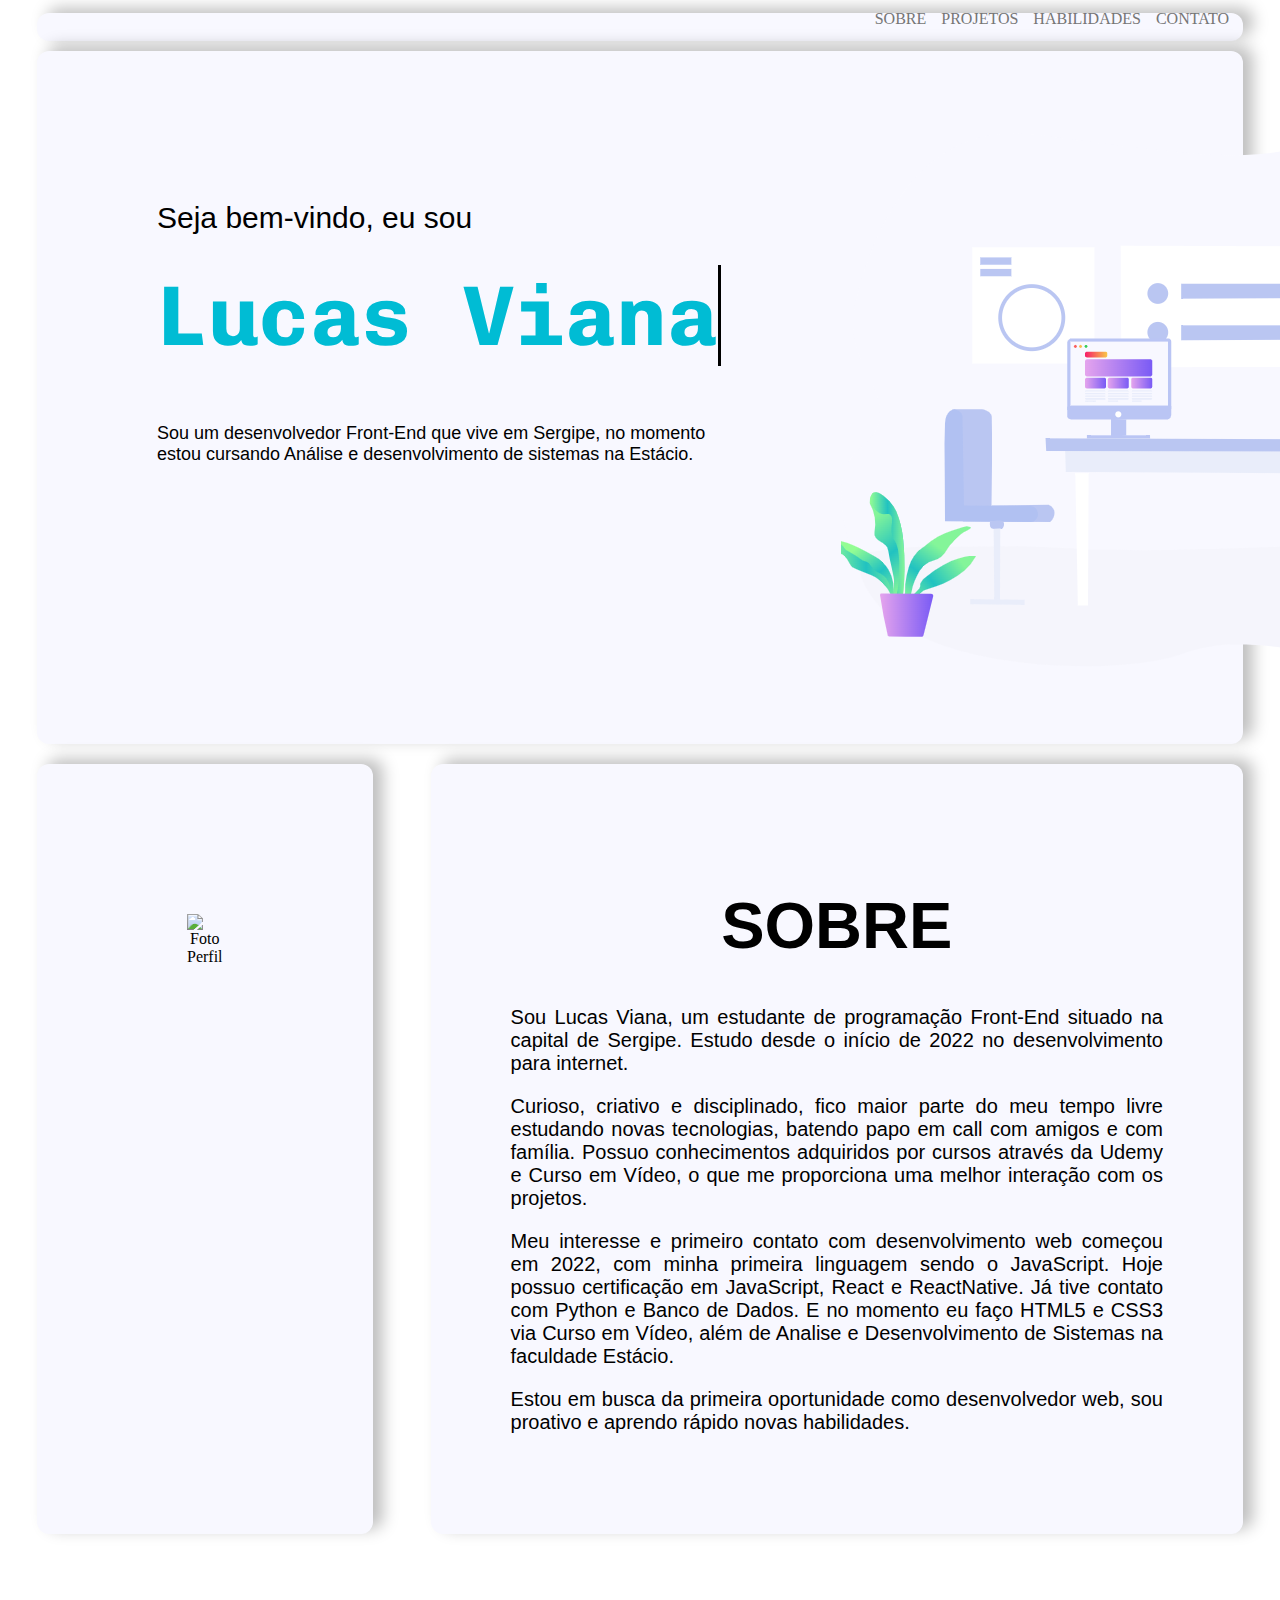
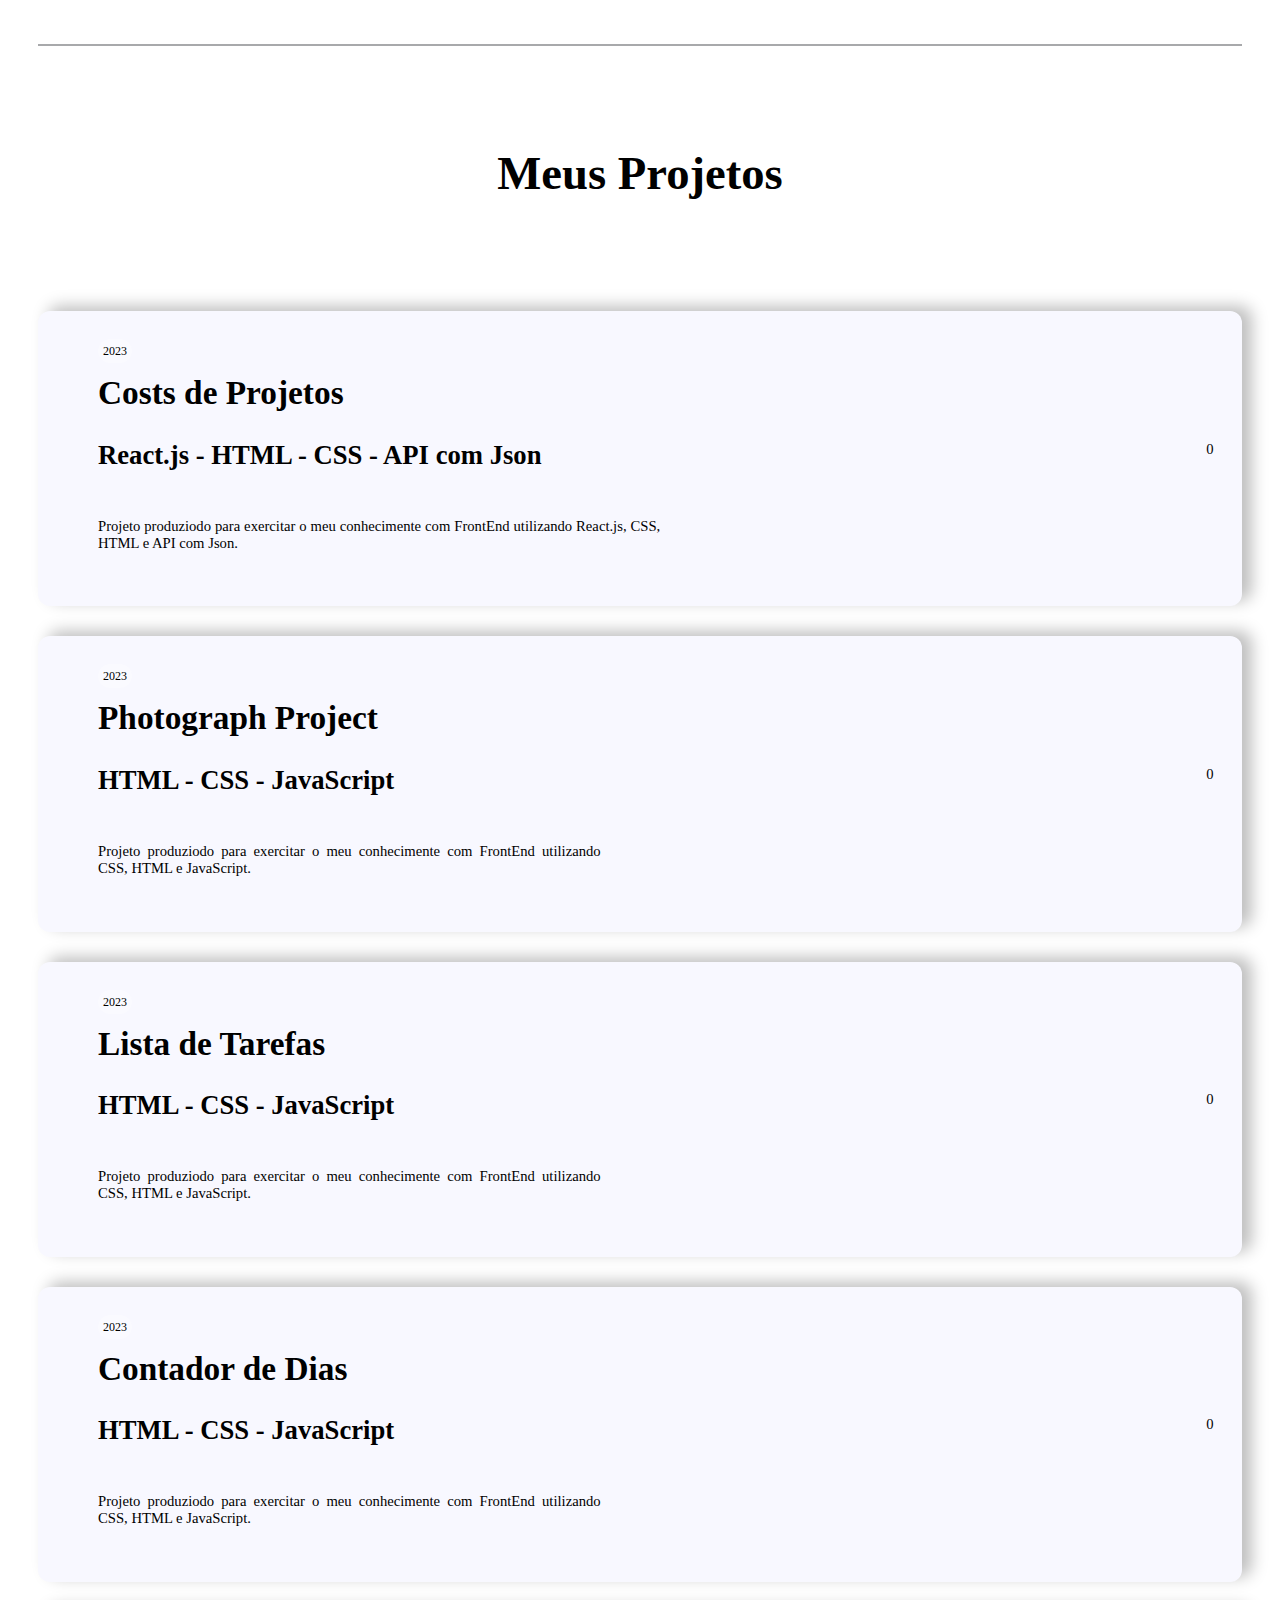
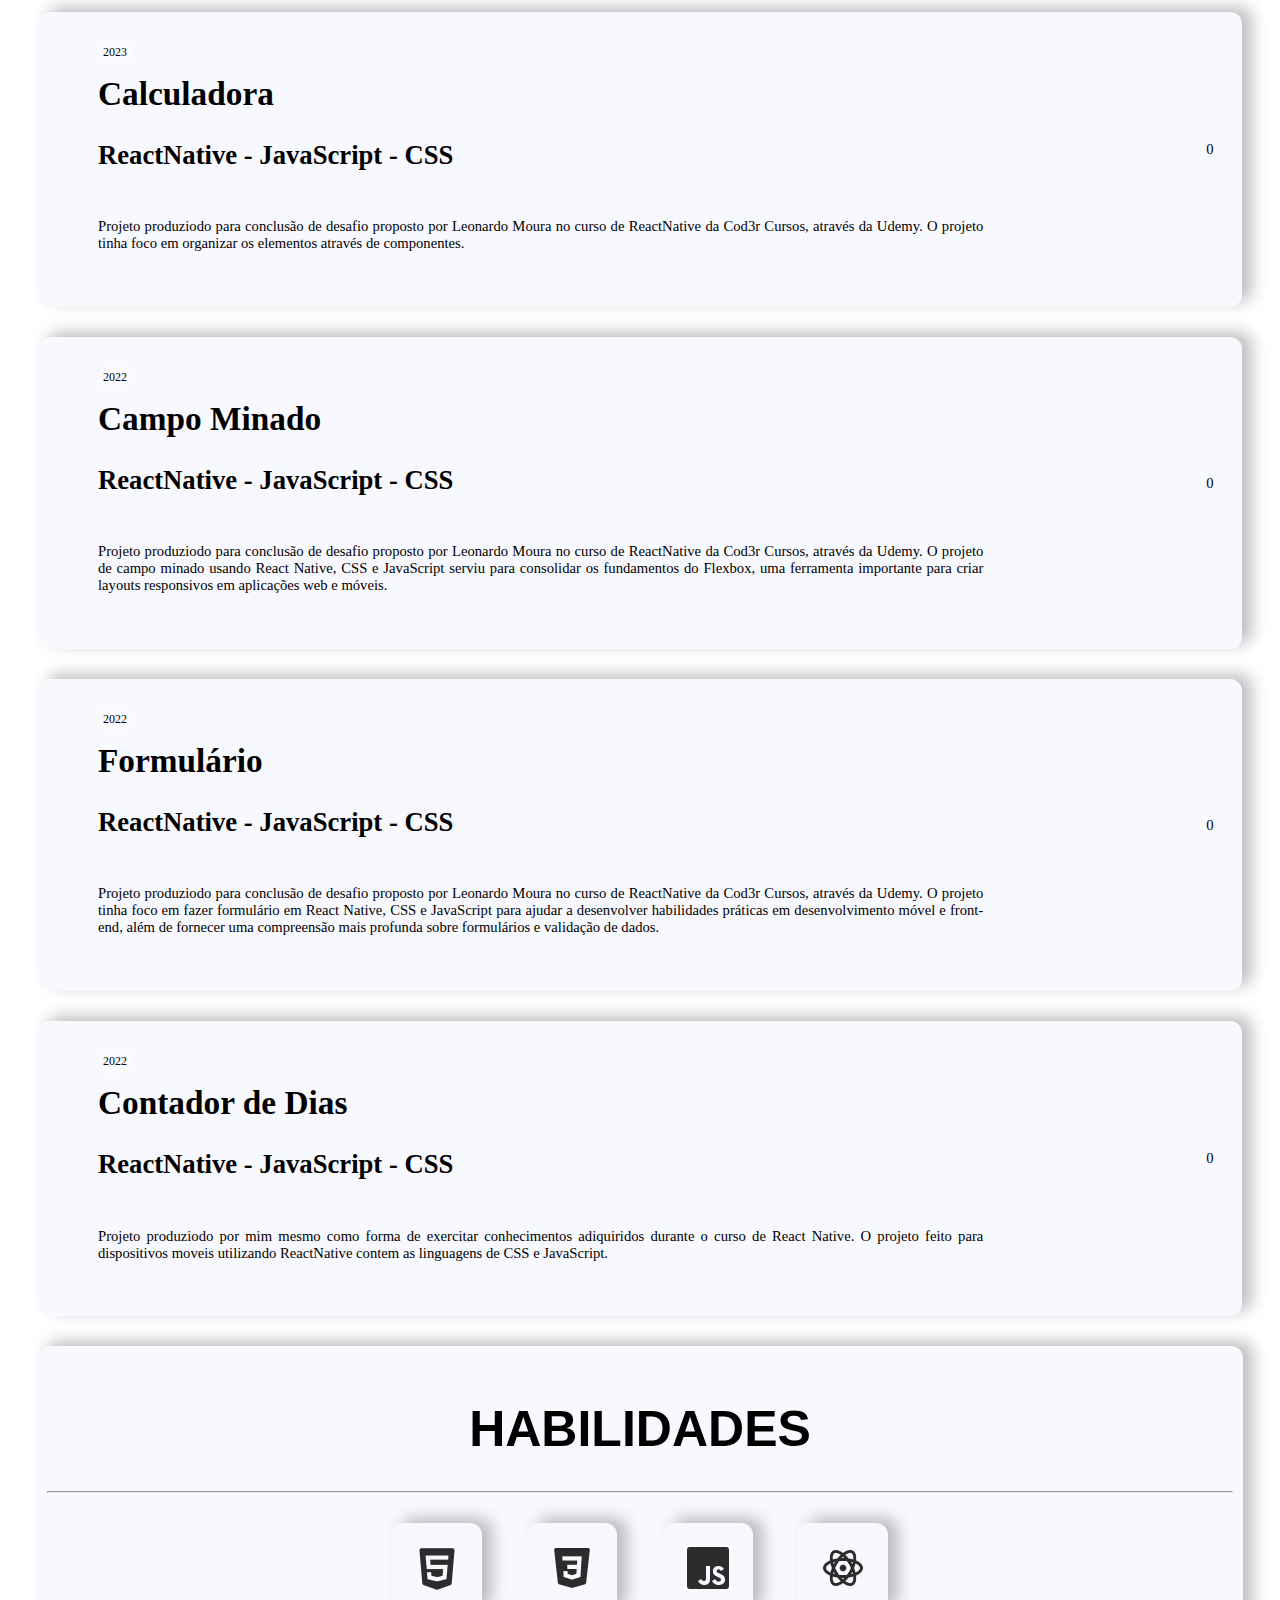
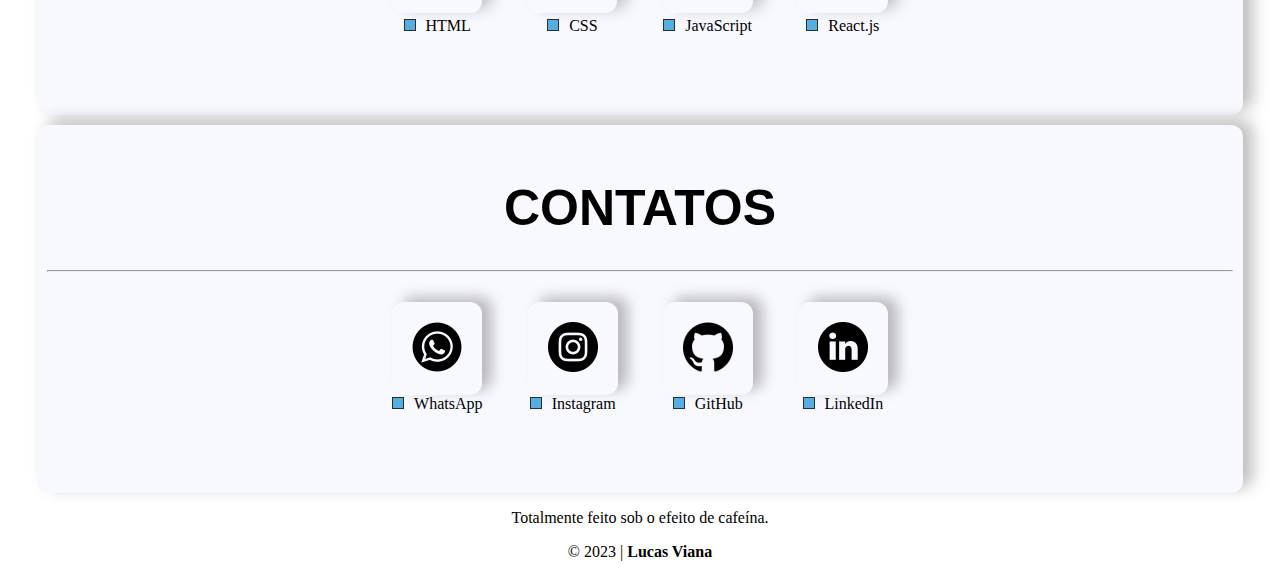
==== commit f109b3c2: "Adicionado novos projetos" ====
--- a/index.html
+++ b/index.html
@@ -23,7 +23,7 @@
         </div>
     </header>
 
-    <header>
+    <article>
         <div class="container-intro">
             <div class="container-intro-1">
                 <div class="container-ola">
@@ -41,9 +41,9 @@
                 <img src="img/img-header-250.png" alt="imagem 250px">
             </picture>
         </div>
-    </header>
+    </article>
 
-    <header>
+    <article>
         <div class="container-sobre" id="sobre">
             <div class="container-img">
                 <img src="https://avatars.githubusercontent.com/u/113949429?v=4" alt="Foto Perfil">
@@ -60,16 +60,16 @@
                     </p>
                     <p>
                         Meu interesse e primeiro contato com desenvolvimento web começou em 2022, com minha primeira linguagem sendo o JavaScript.
-                        Hoje possuo certificação em JavaScript e ReactNative. Já tive contato com Python e Banco de Dados. E no momento eu faço HTML5 e CSS3 via Curso em Vídeo, além de Analise e Desenvolvimento de Sistemas na faculdade Estácio.
+                        Hoje possuo certificação em JavaScript, React e ReactNative. Já tive contato com Python e Banco de Dados. E no momento eu faço HTML5 e CSS3 via Curso em Vídeo, além de Analise e Desenvolvimento de Sistemas na faculdade Estácio.
                     </p>
                     <p>
-                        Estou em busca da primeira oportunidade como desenvolvedor front-end, sou proativo e aprendo rápido novas
+                        Estou em busca da primeira oportunidade como desenvolvedor web, sou proativo e aprendo rápido novas
                         habilidades.
                     </p>
                 </div>
             </div>
         </div>
-    </header>
+    </article>
 
     <main>
         <hr>
@@ -105,7 +105,7 @@
                     <a href="certificados.html" target="_blank">
                         <img src="icon/react.png" alt="icone html">
                     </a>
-                    <figcaption>React-Native</figcaption>
+                    <figcaption>React.js</figcaption>
                 </div>
             </div>
         </div>
--- a/style.css
+++ b/style.css
@@ -523,7 +523,7 @@
 
 	/* EDIT HEADER INTRODUÇÃO */
 
-	header {
+	article {
 		display: block;
 		margin: 13px -21px 0px -21px;
 	}
